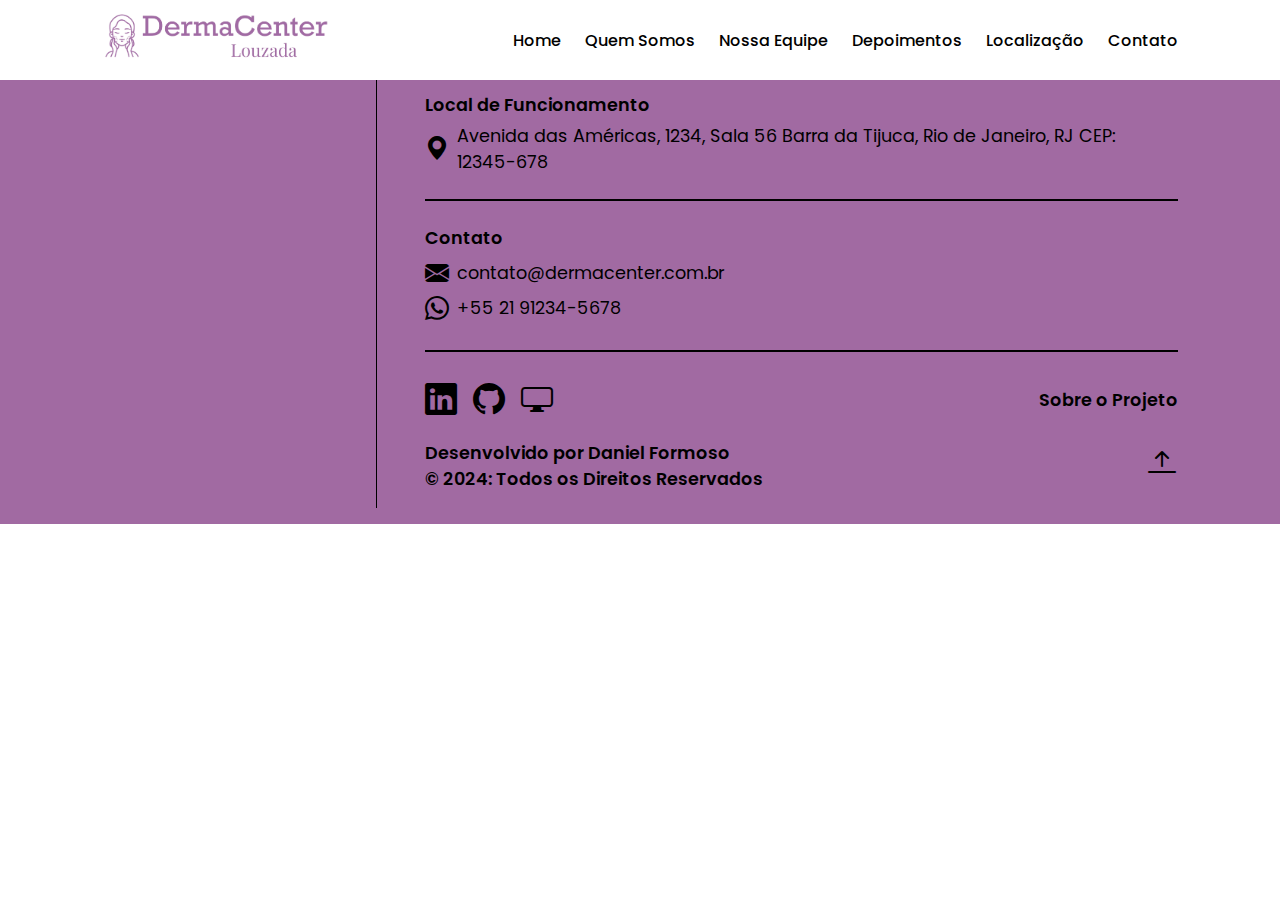
==== index.html @ 0e3beeb3 "Add files via upload" ====
<!DOCTYPE html>
<html lang="pt-br">
<head>
    <meta charset="UTF-8">
    <meta name="viewport" content="width=device-width, initial-scale=1.0">
    <title>DermaCenter Louzada - Home</title>
    <!-- Link CSS -->
    <link rel="stylesheet" href="css/css-main.css">
    <!-- Link Bootstrp -->
    <link rel="stylesheet" href="https://cdn.jsdelivr.net/npm/bootstrap-icons@1.11.3/font/bootstrap-icons.min.css">
</head>
<body>
    <header>
        <div class="header">

            <div class="logo-do-site">
                <img src="assets/logo/logo-lilas-icone.webp" alt="Logo da DermaCenter Louzada">
            </div>

            <div class="btn-abrir-menu" id="btn-abrir-menu">
                <i class="bi bi-list"></i>
            </div>


            <nav class="menu-desktop">
                <ul>
                    <li><a href="index.html">Home</a></li>
                    <li><a href="quem-somos.html">Quem Somos</a></li>
                    <li><a href="#">Nossa Equipe</a></li>
                    <li><a href="#">Depoimentos</a></li>
                    <li><a href="#">Localização</a></li>
                    <li><a href="#">Contato</a></li>
                </ul>
            </nav>

        </div>

        <div class="interface-header">

            <div class="menu-mobile" id="menu-mobile">
                <div class="btn-fechar-menu">
                    <i class="bi bi-x-lg"></i>
                </div>

                <nav>
                    <ul>
                        <li><a href="index.html">Home</a></li>
                        <li><a href="quem-somos.html">Quem Somos</a></li>
                        <li><a href="#">Nossa Equipe</a></li>
                        <li><a href="#">Depoimentos</a></li>
                        <li><a href="#">Localização</a></li>
                        <li><a href="#">Contato</a></li>
                        <li><a href="sobre-o-projeto.html">Sobre o Projeto</a></li>
                    </ul>
                </nav>

            </div>

            <div class="overlay-menu" id="overlay"></div>

        </div>

    </header>

    <main>

        <section>
            
        </section>

    </main>

    <footer>

        <div class="bg-footer">

            <div class="interface">

                <div class="container-footer">


                    <div class="logo-footer">
                        <img src="assets/logo/logo-dermacenter.webp" alt="Logo Clínica no Footer">
                    </div>

                    <div class="conteudo-footer">
                        <span>Médica Responável: Aline Louzada</span>
                        <span>CRMRJ 123456 RQE 7891011</span>
                        <span>Local de Funcionamento</span>
                        <div class="conteudo-local">
                            <i class="bi bi-geo-alt-fill"></i>
                            <p>Avenida das Américas, 1234, Sala 56
                                Barra da Tijuca, Rio de Janeiro, RJ
                                CEP: 12345-678</p>
                        </div>

                        <hr>

                        <div class="container-contato">
                            <span>Contato</span>
                            <div class="conteudo-contato">
                                <div class="email">
                                    <i class="bi bi-envelope-fill"></i>
                                    <p>contato@dermacenter.com.br</p>
                                </div><!--email-->

                                <div class="telefone">
                                    <i class="bi bi-whatsapp"></i>
                                    <p> +55 21 91234-5678</p>
                                </div><!--telefone-->
                            </div><!--conteudo-contato-->
                        </div><!--container-contato-->

                        <hr>

                        <div class="container-links">

                            <div class="conteudo-links">
                                <div class="links">
                                    <a href="#">
                                        <i class="bi bi-linkedin"></i>
                                    </a>
                                </div>
                                <div class="links">
                                    <a href="#">
                                        <i class="bi bi-github"></i>
                                    </a>
                                </div>
                                <div class="links">
                                    <a href="#">
                                        <i class="bi bi-display"></i>
                                    </a>
                                </div>
                            </div>

                            <div class="sobre-o-projeto">
                                <a href="sobre-o-projeto.html">
                                    Sobre o Projeto
                                </a>
                            
                            </div>
                        </div>

                        <div class="autor-do-site">
                            <div class="autor">
                                <span>Desenvolvido por Daniel Formoso</span>
                                <span>&copy; 2024: Todos os Direitos Reservados</span>
                            </div>
                            <div class="voltar-topo">
                                <a href="#topo-pagina"><i class="bi bi-arrow-bar-up"></i></a>
                            </div>
                        </div>

                            
                    </div><!--conteudo-footer-->
                </div><!--container-footer-->
            </div><!--interface-->
        </div><!--bg-footer-->

    </footer>

    <script src="script/menu.js"></script>
    <script src="https://cdn.jsdelivr.net/npm/swiper@11/swiper-bundle.min.js"></script>
</body>
</html>
---- css/css-main.css ----
/* ! FONTES */
@import url('fontes/fonts.css');

/* ! SOBRE O PROJETO */
@import url('sobre-o-projeto/sobre-o-projeto.css');

/* ! HEADER */
@import url('header/header.css');

/* ! FOOTER */
@import url('footer/footer.css');

/* ! PÁGINA PRINCIPAL */
@import url('pagina-principal/pagina-principal.css');

/* ! QUEM SOMOS */
@import url('quem-somos/quem-somos.css');



* {
    margin: 0;
    padding: 0;
    box-sizing: border-box;
    font-family: var(--fonte-poppins);
}

.interface {
    padding: 0 8%;
}

html {
    scroll-behavior: smooth;
}
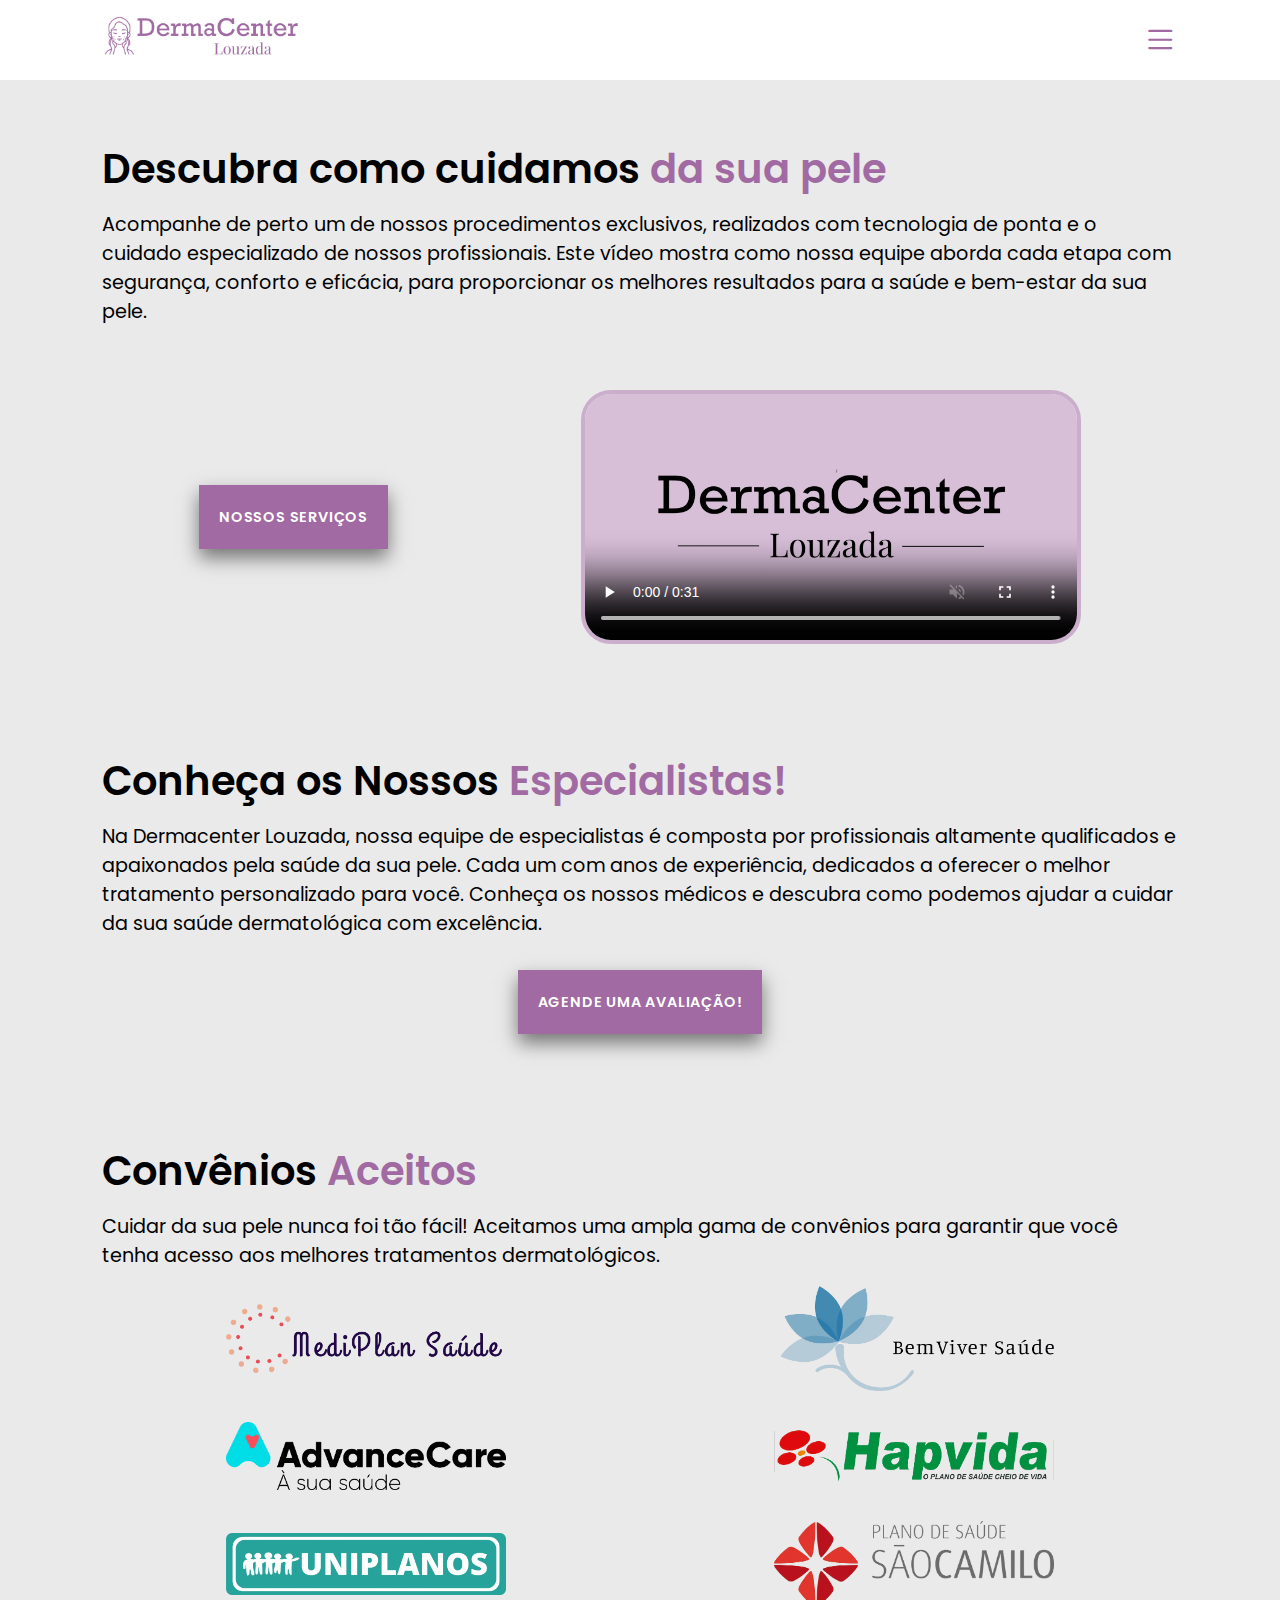
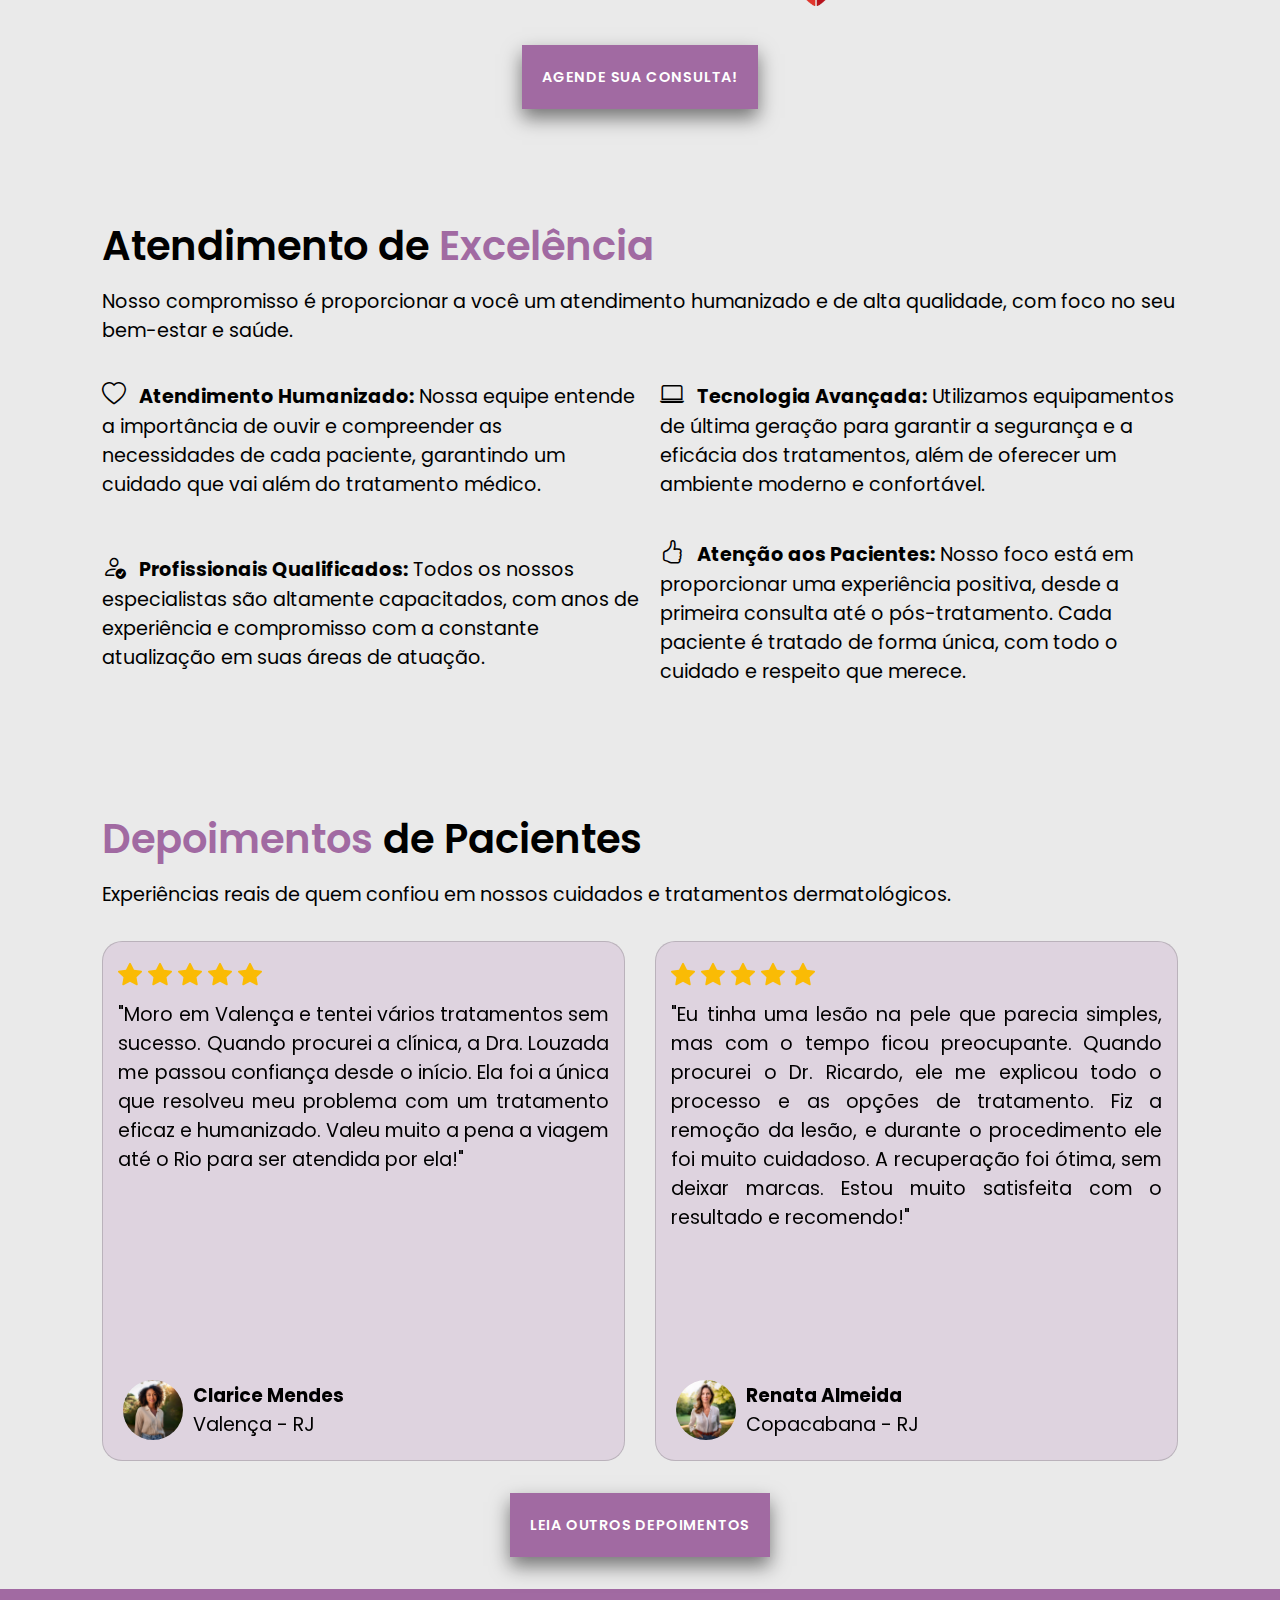
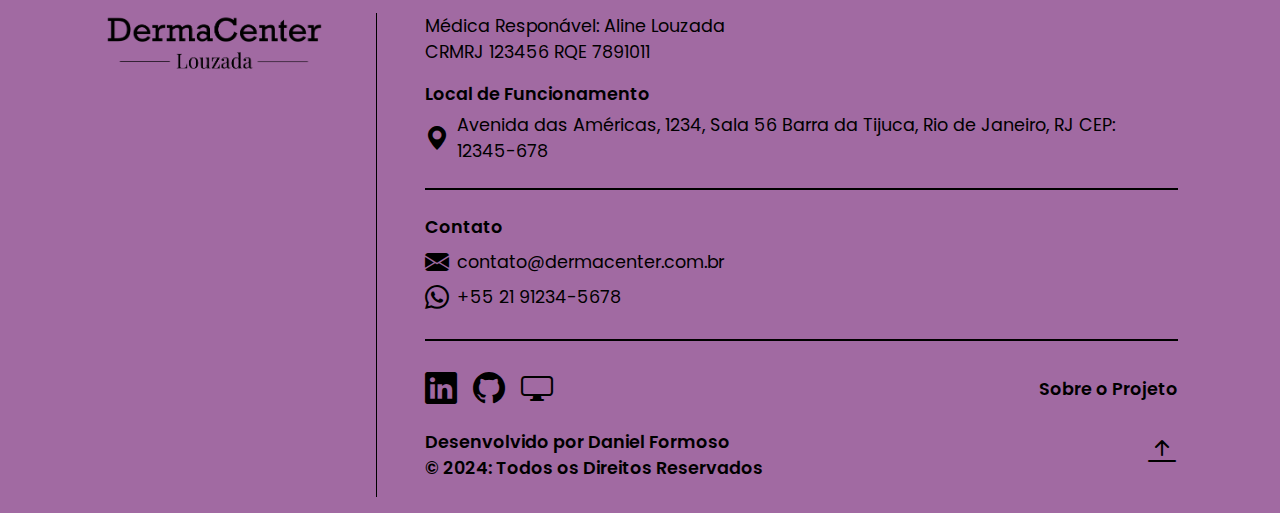
==== commit 0b07de7f: "Add files via upload" ====
--- a/index.html
+++ b/index.html
@@ -1,14 +1,24 @@
 <!DOCTYPE html>
 <html lang="pt-br">
+
 <head>
     <meta charset="UTF-8">
     <meta name="viewport" content="width=device-width, initial-scale=1.0">
     <title>DermaCenter Louzada - Home</title>
+
     <!-- Link CSS -->
-    <link rel="stylesheet" href="css/css-main.css">
+    <link rel="stylesheet" href="css/fontes/fonts.css"><!--GERAL-->
+    <link rel="stylesheet" href="css/header/header.css"><!--GERAL-->
+    <link rel="stylesheet" href="css/pagina-principal/pagina-principal.css">
+    <link rel="stylesheet" href="css/footer/footer.css"><!--GERAL-->
+
     <!-- Link Bootstrp -->
     <link rel="stylesheet" href="https://cdn.jsdelivr.net/npm/bootstrap-icons@1.11.3/font/bootstrap-icons.min.css">
+
+    <!-- Link Swiper -->
+    <link rel="stylesheet" href="https://cdn.jsdelivr.net/npm/swiper@11/swiper-bundle.min.css" />
 </head>
+
 <body>
     <header>
         <div class="header">
@@ -24,12 +34,13 @@
 
             <nav class="menu-desktop">
                 <ul>
-                    <li><a href="index.html">Home</a></li>
-                    <li><a href="quem-somos.html">Quem Somos</a></li>
-                    <li><a href="#">Nossa Equipe</a></li>
-                    <li><a href="#">Depoimentos</a></li>
-                    <li><a href="#">Localização</a></li>
-                    <li><a href="#">Contato</a></li>
+                    <li><a href="index.html">Home</a> |</li>
+                    <li><a href="quem-somos.html">Quem Somos</a> |</li>
+                    <li><a href="equipe.html">Nossa Equipe</a> |</li>
+                    <li><a href="procedimentos.html">Procedimentos</a> |</li>
+                    <li><a href="depoimentos.html">Depoimentos</a> |</li>
+                    <li><a href="contato.html">Fale Conosco</a> |</li>
+                    <li><a href="sobre-o-projeto.html">Sobre o Projeto</a></li>
                 </ul>
             </nav>
 
@@ -46,10 +57,10 @@
                     <ul>
                         <li><a href="index.html">Home</a></li>
                         <li><a href="quem-somos.html">Quem Somos</a></li>
-                        <li><a href="#">Nossa Equipe</a></li>
-                        <li><a href="#">Depoimentos</a></li>
-                        <li><a href="#">Localização</a></li>
-                        <li><a href="#">Contato</a></li>
+                        <li><a href="equipe.html">Nossa Equipe</a></li>
+                        <li><a href="procedimentos.html">Procedimentos</a></li>
+                        <li><a href="depoimentos.html">Depoimentos</a></li>
+                        <li><a href="contato.html">Fale Conosco</a></li>
                         <li><a href="sobre-o-projeto.html">Sobre o Projeto</a></li>
                     </ul>
                 </nav>
@@ -59,19 +70,408 @@
             <div class="overlay-menu" id="overlay"></div>
 
         </div>
-
     </header>
 
+
     <main>
 
+        <section id="topo-pagina" class="primeira-section">
+
+            <div class="interface">
+
+                <div class="conteudo">
+
+                    <h2>Descubra como cuidamos <label>da sua pele</label></h2>
+
+                    <p>
+                        Acompanhe de perto um de nossos procedimentos exclusivos, realizados com tecnologia de
+                        ponta
+                        e o cuidado especializado de nossos profissionais. Este vídeo mostra como nossa equipe
+                        aborda cada etapa com segurança, conforto e eficácia, para proporcionar os melhores
+                        resultados para a saúde e bem-estar da sua pele.
+                    </p>
+
+                </div><!--conteudo-->
+
+                <div class="container-botao-video">
+
+                    <div class="botao-procedimentos">
+                        <button>
+                            <a href="procedimentos.html">
+                                nossos serviços
+                            </a>                        
+                        </button>
+                    </div>
+
+
+                    <div class="video">
+                        <video class="mobile" controls muted poster="assets/video/banner-video-mobile.webp">
+                            <source src="assets/video/video-mobile.mp4">
+                        </video>
+
+                        <video class="desktop" controls muted poster="assets/video/banner-video-desktop.webp">
+                            <source src="assets/video/video-desktop.mp4">
+                        </video>
+
+                    </div><!--video-->
+
+                </div>
+
+            </div><!--interface-->
+
+        </section>
+
+
         <section>
-            
+
+            <div class="interface">
+
+                <div class="conteudo">
+
+                    <h2>Conheça os Nossos <label>Especialistas!</label></h2>
+
+                    <p>
+                        Na Dermacenter Louzada, nossa equipe de especialistas é composta por profissionais
+                        altamente qualificados e apaixonados pela saúde da sua pele. Cada um com anos de
+                        experiência, dedicados a oferecer o melhor tratamento personalizado para você. Conheça
+                        os nossos médicos e descubra como podemos ajudar a cuidar da sua saúde dermatológica com
+                        excelência.
+                    </p>
+
+                    <div class="botao-medicos">
+                        <button>
+                            <a href="procedimentos.html">
+                                Agende uma Avaliação!
+                            </a>
+                        </button>
+                    </div>
+
+                </div><!--conteudo-->
+
+            </div><!--interface-->
+
         </section>
 
+
+        <section>
+
+            <div class="interface">
+
+                <div class="conteudo">
+
+                    <h2>Convênios <label>Aceitos</label></h2>
+
+                    <p>
+                        Cuidar da sua pele nunca foi tão fácil! Aceitamos uma ampla gama de convênios para
+                        garantir que você tenha acesso aos melhores tratamentos dermatológicos.
+                    </p>
+
+                </div><!--conteudo-->
+
+                <div class="container-planos">
+                    <div class="logo-convenios">
+                        <img src="assets/logo-convenios/mediplan.webp">
+                    </div>
+                    <div class="logo-convenios">
+                        <img src="assets/logo-convenios/bem-viver.webp">
+                    </div>
+                    <div class="logo-convenios">
+                        <img src="assets/logo-convenios/advanced-care.webp">
+                    </div>
+                    <div class="logo-convenios">
+                        <img src="assets/logo-convenios/hapvida.webp">
+                    </div>
+                    <div class="logo-convenios">
+                        <img src="assets/logo-convenios/uniplanos.webp">
+                    </div>
+                    <div class="logo-convenios">
+                        <img src="assets/logo-convenios/sao-camilo.webp">
+                    </div>
+
+                </div><!--container-planos-->
+
+                <div class="botao-convenios">
+                    <button>
+                        <a href="contato.html">
+                            Agende Sua Consulta!
+                        </a>
+                    </button>
+                </div>
+
+            </div><!--interface-->
+
+        </section>
+
+
+        <section>
+
+            <div class="conteudo">
+
+                <div class="interface">
+
+                    <h2>Atendimento de <label>Excelência</label></h2>
+
+                    <p>
+                        Nosso compromisso é proporcionar a você um atendimento humanizado e de alta qualidade,
+                        com foco no seu bem-estar e saúde.
+                    </p>
+
+                </div>
+
+                <div class="lista-o-que-oferecemos">
+                    <div class="interface-lista">
+                        <ul>
+                            <li>
+                                <i class="bi bi-heart"></i>
+                                <strong>Atendimento Humanizado:</strong> Nossa equipe entende a importância de
+                                ouvir e compreender as necessidades de cada paciente, garantindo um cuidado que
+                                vai além do tratamento médico.
+                            </li>
+                            <li>
+                                <i class="bi bi-laptop"></i>
+                                <strong>Tecnologia Avançada:</strong> Utilizamos equipamentos de última geração
+                                para garantir a segurança e a eficácia dos tratamentos, além de oferecer um
+                                ambiente moderno e confortável.
+                            </li>
+                            <li>
+                                <i class="bi bi-person-check"></i>
+                                <strong>Profissionais Qualificados:</strong> Todos os nossos especialistas são
+                                altamente capacitados, com anos de experiência e compromisso com a constante
+                                atualização em suas áreas de atuação.
+                            </li>
+                            <li>
+                                <i class="bi bi-hand-thumbs-up"></i>
+                                <strong>Atenção aos Pacientes:</strong> Nosso foco está em proporcionar uma
+                                experiência positiva, desde a primeira consulta até o pós-tratamento. Cada
+                                paciente é tratado de forma única, com todo o cuidado e respeito que merece.
+                            </li>
+                        </ul>
+
+                    </div><!--interface-lista-->
+                </div><!--lista-o-que-oferecemos-->
+            </div><!--conteudo-->
+
+            <div class="container-opnioes">
+
+                <div class="interface">
+
+                    <h2><label>Depoimentos</label> de Pacientes</h2>
+
+                    <p>
+                        Experiências reais de quem confiou em nossos cuidados e tratamentos dermatológicos.
+                    </p>
+
+                </div>
+
+                <div class="swiper depoimentos">
+                    <!-- Additional required wrapper -->
+                    <div class="swiper-wrapper">
+                        <!-- Slides -->
+                        <div class="swiper-slide">
+                            <div class="depoimento-nota">
+                                <i class="bi bi-star-fill"></i>
+                                <i class="bi bi-star-fill"></i>
+                                <i class="bi bi-star-fill"></i>
+                                <i class="bi bi-star-fill"></i>
+                                <i class="bi bi-star-fill"></i>
+                            </div>
+
+                            <blockquote>
+                                "Moro em Valença e tentei vários tratamentos sem sucesso. Quando procurei a
+                                clínica, a Dra. Louzada me passou confiança desde o início. Ela foi a única
+                                que resolveu meu problema com um tratamento eficaz e humanizado. Valeu muito
+                                a pena a viagem até o Rio para ser atendida por ela!"
+                            </blockquote>
+
+                            <div class="depoimento-autor">
+                                <div class="imagem-autor">
+                                    <img src="assets/fotos-pessoas-depoimentos/pessoa-2.webp">
+                                </div><!--imagem-autor-->
+
+                                <div class="info-autor">
+                                    <h3>Clarice Mendes</h3>
+                                    <p>Valença - RJ</p>
+                                </div><!--info-autor-->
+                            </div><!--depoimento-autor-->
+                        </div>
+
+                        <div class="swiper-slide">
+                            <div class="depoimento-nota">
+                                <i class="bi bi-star-fill"></i>
+                                <i class="bi bi-star-fill"></i>
+                                <i class="bi bi-star-fill"></i>
+                                <i class="bi bi-star-fill"></i>
+                                <i class="bi bi-star-fill"></i>
+                            </div>
+
+                            <blockquote>
+                                "Eu tinha uma lesão na pele que parecia simples, mas com o tempo ficou
+                                preocupante. Quando procurei o Dr. Ricardo, ele me explicou todo o processo
+                                e as opções de tratamento. Fiz a remoção da lesão, e durante o procedimento
+                                ele foi muito cuidadoso. A recuperação foi ótima, sem deixar marcas. Estou
+                                muito satisfeita com o resultado e recomendo!"
+                            </blockquote>
+
+                            <div class="depoimento-autor">
+                                <div class="imagem-autor">
+                                    <img src="assets/fotos-pessoas-depoimentos/pessoa-3.webp">
+                                </div><!--imagem-autor-->
+
+                                <div class="info-autor">
+                                    <h3>Renata Almeida</h3>
+                                    <p>Copacabana - RJ</p>
+                                </div><!--info-autor-->
+                            </div><!--depoimento-autor-->
+                        </div>
+
+                        <div class="swiper-slide">
+                            <div class="depoimento-nota">
+                                <i class="bi bi-star-fill"></i>
+                                <i class="bi bi-star-fill"></i>
+                                <i class="bi bi-star-fill"></i>
+                                <i class="bi bi-star-fill"></i>
+                                <i class="bi bi-star-fill"></i>
+                            </div>
+
+                            <blockquote>
+                                "Fiz uma remoção de lesão com o Dr. Roberto Alves, e estou extremamente
+                                satisfeita com o resultado. Ele foi muito claro e cuidadoso, me explicando
+                                todo o processo e me deixando tranquila durante o procedimento. A
+                                recuperação foi rápida e sem complicações, e o melhor: a lesão foi
+                                completamente removida, sem deixar marcas. Sou muito grata e recomendo!"
+                            </blockquote>
+
+                            <div class="depoimento-autor">
+                                <div class="imagem-autor">
+                                    <img src="assets/fotos-pessoas-depoimentos/pessoa-1.webp">
+                                </div><!--imagem-autor-->
+
+                                <div class="info-autor">
+                                    <h3>Paulo Santos</h3>
+                                    <p>Nova Iguaçu - RJ</p>
+                                </div><!--info-autor-->
+                            </div><!--depoimento-autor-->
+                        </div>
+
+                        <div class="swiper-slide">
+                            <div class="depoimento-nota">
+                                <i class="bi bi-star-fill"></i>
+                                <i class="bi bi-star-fill"></i>
+                                <i class="bi bi-star-fill"></i>
+                                <i class="bi bi-star-fill"></i>
+                                <i class="bi bi-star-fill"></i>
+                            </div>
+
+                            <blockquote>
+                                "Descobri um pequeno sinal na pele que me preocupou, e procurei o Dr. Rafael
+                                Souza. Ele foi muito cuidadoso e me explicou sobre o melanoma e as opções de
+                                tratamento disponíveis. Graças a ele, o câncer foi diagnosticado cedo e
+                                removido com sucesso. O acompanhamento pós-operatório foi excelente. Hoje,
+                                me sinto segura e tranquila, e sou muito grata ao Dr. Rafael por todo o
+                                cuidado e atenção!"
+                            </blockquote>
+
+                            <div class="depoimento-autor">
+                                <div class="imagem-autor">
+                                    <img src="assets/fotos-pessoas-depoimentos/pessoa-4.webp">
+                                </div><!--imagem-autor-->
+
+                                <div class="info-autor">
+                                    <h3>Ana Beatriz</h3>
+                                    <p>Barra da Tijuca - RJ</p>
+                                </div><!--info-autor-->
+                            </div><!--depoimento-autor-->
+                        </div>
+
+                        <div class="swiper-slide">
+                            <div class="depoimento-nota">
+                                <i class="bi bi-star-fill"></i>
+                                <i class="bi bi-star-fill"></i>
+                                <i class="bi bi-star-fill"></i>
+                                <i class="bi bi-star-fill"></i>
+                                <i class="bi bi-star-fill"></i>
+                            </div>
+
+                            <blockquote>
+                                "Fiz uma remoção de uma lesão de pele com o Dr. Ricardo e fiquei muito
+                                impressionada com o profissionalismo e atenção durante todo o processo. Ele
+                                explicou cada passo do procedimento e me deixou muito tranquila. A
+                                recuperação foi excelente, e o resultado foi impecável, sem deixar marcas.
+                                Recomendo totalmente o Dr. Ricardo, ele é muito competente!"
+                            </blockquote>
+
+                            <div class="depoimento-autor">
+                                <div class="imagem-autor">
+                                    <img src="assets/fotos-pessoas-depoimentos/pessoa-5.webp">
+                                </div><!--imagem-autor-->
+
+                                <div class="info-autor">
+                                    <h3>Jéssica Chagas</h3>
+                                    <p>Duque de Caxias - RJ</p>
+                                </div><!--info-autor-->
+                            </div><!--depoimento-autor-->
+                        </div>
+
+                        <div class="swiper-slide">
+                            <div class="depoimento-nota">
+                                <i class="bi bi-star-fill"></i>
+                                <i class="bi bi-star-fill"></i>
+                                <i class="bi bi-star-fill"></i>
+                                <i class="bi bi-star-fill"></i>
+                                <i class="bi bi-star-fill"></i>
+                            </div>
+
+                            <blockquote>
+                                "A queda de cabelo estava me afetando muito, e procurei o Dr. Felipe em
+                                busca de ajuda. Ele me explicou as causas e o tratamento ideal para o meu
+                                caso. Segui o plano com disciplina, e em poucos meses já notei a diferença.
+                                Meu cabelo está mais forte, saudável e volumoso. Agradeço muito ao Dr.
+                                Felipe pela atenção e pelo cuidado durante todo o tratamento!"
+                            </blockquote>
+
+                            <div class="depoimento-autor">
+                                <div class="imagem-autor">
+                                    <img src="assets/fotos-pessoas-depoimentos/pessoa-6.webp">
+                                </div><!--imagem-autor-->
+
+                                <div class="info-autor">
+                                    <h3>Antônio Azambuja</h3>
+                                    <p>Realengo - RJ</p>
+                                </div><!--info-autor-->
+                            </div><!--depoimento-autor-->
+                        </div>
+
+                    </div>
+                    <!-- If we need pagination -->
+                    <div class="swiper-pagination"></div>
+
+                    <!-- If we need navigation buttons -->
+                    <div class="swiper-button-prev">
+                        <i class="bi bi-caret-left-fill"></i>
+                    </div>
+                    <div class="swiper-button-next">
+                        <i class="bi bi-caret-right-fill"></i>
+                    </div>
+
+
+                </div>
+
+            </div><!--container-opnios-->
+
+            <div class="botao-depoimentos">
+                <button>
+                    <a href="depoimentos.html">
+                        Leia outros depoimentos
+                    </a>
+                </button>
+            </div>
+            </div>
+
+        </section>
+
     </main>
 
     <footer>
-
         <div class="bg-footer">
 
             <div class="interface">
@@ -82,6 +482,7 @@
                     <div class="logo-footer">
                         <img src="assets/logo/logo-dermacenter.webp" alt="Logo Clínica no Footer">
                     </div>
+
 
                     <div class="conteudo-footer">
                         <span>Médica Responável: Aline Louzada</span>
@@ -117,17 +518,17 @@
 
                             <div class="conteudo-links">
                                 <div class="links">
-                                    <a href="#">
+                                    <a href="https://www.linkedin.com/in/danielformoso/" target="_blank">
                                         <i class="bi bi-linkedin"></i>
                                     </a>
                                 </div>
                                 <div class="links">
-                                    <a href="#">
+                                    <a href="https://github.com/Daniel-Formoso" target="_blank">
                                         <i class="bi bi-github"></i>
                                     </a>
                                 </div>
                                 <div class="links">
-                                    <a href="#">
+                                    <a href="https://meu-site-murex-chi.vercel.app/" target="_blank">
                                         <i class="bi bi-display"></i>
                                     </a>
                                 </div>
@@ -137,7 +538,7 @@
                                 <a href="sobre-o-projeto.html">
                                     Sobre o Projeto
                                 </a>
-                            
+
                             </div>
                         </div>
 
@@ -150,8 +551,6 @@
                                 <a href="#topo-pagina"><i class="bi bi-arrow-bar-up"></i></a>
                             </div>
                         </div>
-
-                            
                     </div><!--conteudo-footer-->
                 </div><!--container-footer-->
             </div><!--interface-->
@@ -159,7 +558,9 @@
 
     </footer>
 
+    <script src="https://cdn.jsdelivr.net/npm/swiper@11/swiper-bundle.min.js"></script>
+    <script src="script/pagina-principal/slider-depoimentos.js"></script>
     <script src="script/menu.js"></script>
-    <script src="https://cdn.jsdelivr.net/npm/swiper@11/swiper-bundle.min.js"></script>
 </body>
+
 </html>--- a/css/fontes/fonts.css
+++ b/css/fontes/fonts.css
@@ -0,0 +1,26 @@
+@import url('https://fonts.googleapis.com/css2?family=Poppins:ital,wght@0,100;0,200;0,300;0,400;0,500;0,600;0,700;0,800;0,900;1,100;1,200;1,300;1,400;1,500;1,600;1,700;1,800;1,900&display=swap');
+
+:root {
+    --fonte-montserrat: "Montserrat", sans-serif;
+    --fonte-garamond: "EB Garamond", serif;
+    --fonte-poppins: "Poppins", sans-serif;
+}
+
+* {
+    margin: 0;
+    padding: 0;
+    box-sizing: border-box;
+    font-family: var(--fonte-poppins);
+}
+
+.interface {
+    padding: 0 8%;
+}
+
+html {
+    scroll-behavior: smooth;
+}
+
+body {
+    background-color: #EAEAEA;
+}--- a/css/header/header.css
+++ b/css/header/header.css
@@ -0,0 +1,210 @@
+/* ! Header */
+header {
+  position: fixed;
+  top: 0;
+  /* background-color: #EAEAEA; */
+  background-color: #fff;
+  z-index: 77777;
+}
+
+.menu-desktop {
+  display: none;
+}
+
+.header {
+  display: flex;
+  height: 5rem;
+  padding: 0 8%;
+  align-items: center;
+}
+
+.logo-do-site img {
+  max-width: 50%;
+}
+
+.btn-abrir-menu {
+  font-size: 35px;
+  cursor: pointer;
+  /* color: #2C2D3F; */
+  color: #a16aa2;
+}
+
+.menu-mobile .btn-fechar-menu {
+  display: none;
+}
+
+.menu-mobile {
+  background-color: #fff;
+  height: 0;
+  position: absolute;
+  top: 5rem;
+  right: 5vw;
+  left: 5vw;
+  width: 90vw;
+  z-index: 99999;
+  box-shadow: 0px 7px 10px rgba(0, 0, 0, 0.5);
+  overflow: hidden;
+  transition: 0.7s;
+}
+
+.menu-mobile.ativo {
+  height: calc(26.5rem - 5rem);
+  border-top: 1px solid #a16aa2;
+}
+
+.menu-mobile.ativo ~ .overlay-menu {
+  display: block;
+}
+
+.menu-mobile nav ul {
+  list-style: none;
+  padding: 14px 0;
+  z-index: 88888;
+}
+
+.menu-mobile nav ul li {
+  padding: 0.6rem 2.2rem;
+}
+
+.menu-mobile nav ul li a {
+  text-decoration: none;
+  font-size: 0.75rem;
+  font-weight: 500;
+  line-height: 24px;
+  font-family: var(--fonte-poppins);
+  text-transform: uppercase;
+  color: #000;
+  letter-spacing: 0.05rem;
+  padding-bottom: 0.13rem;
+  transition: 0.3s ease-in-out;
+}
+
+.menu-mobile nav ul li a:hover {
+  color: #a16aa2;
+  /* border-bottom: 1px solid #A16AA2; */
+}
+
+.overlay-menu {
+  width: 100vw;
+  height: 100vh;
+  position: fixed;
+  top: 0;
+  left: 0;
+  display: none;
+}
+
+@media screen and (min-width: 768px) and (max-width: 992px) {
+  .logo-do-site img {
+    max-width: 30%;
+  }
+
+  .btn-abrir-menu {
+    font-size: 40px;
+  }
+
+  .header {
+    padding: 2.5% 8%;
+    height: 5rem;
+  }
+
+  .menu-mobile {
+    top: 5rem;
+  }
+
+  .menu-mobile nav ul li a {
+    font-size: 0.9rem;
+  }
+}
+
+@media screen and (min-width: 993px) and (max-width: 1239px) {
+  .logo-do-site img {
+    max-width: 25%;
+  }
+
+  .btn-abrir-menu {
+    font-size: 40px;
+  }
+
+  .header {
+    height: 5rem;
+  }
+
+  .menu-mobile {
+    top: 5rem;
+  }
+
+  .menu-mobile nav ul li a {
+    font-size: 1rem;
+  }
+}
+
+@media screen and (min-width: 1240px) and (max-width: 1365px) {
+  .menu-mobile,
+  .btn-abrir-menu,
+  .overlay-menu {
+    display: block;
+  }
+
+  header .menu-desktop {
+    display: none;
+  }
+
+  .logo-do-site img {
+    max-width: 200px;
+  }
+
+  .header {
+    width: 100vw;
+    display: flex;
+    justify-content: space-between;
+  }
+
+  .menu-desktop {
+    display: block;
+  }
+}
+
+@media screen and (min-width: 1366px) {
+  .header {
+    width: 100vw;
+    display: flex;
+    justify-content: space-between;
+  }
+
+  .logo-do-site img {
+    max-width: 250px;
+  }
+
+  .menu-mobile,
+  .btn-abrir-menu,
+  .overlay-menu {
+    display: none;
+  }
+
+  header .menu-desktop {
+    display: block;
+  }
+
+  .menu-desktop ul {
+    list-style: none;
+    display: flex;
+    gap: 5px;
+  }
+
+  .menu-desktop ul li a {
+    color: #000;
+    text-decoration: none;
+    transition: 0.3s ease-in-out;
+  }
+
+  .menu-desktop ul li a:hover {
+    color: #a16aa2;
+    border-bottom: 1px solid #a16aa2;
+  }
+}
+
+@media screen and (min-width: 1920px) {
+  .header {
+    padding: 0 10%;
+  }
+}
--- a/css/pagina-principal/pagina-principal.css
+++ b/css/pagina-principal/pagina-principal.css
@@ -0,0 +1,506 @@
+.primeira-section {
+  padding-top: 2rem;
+}
+
+.conteudo h2,
+.container-opnioes h2 {
+  margin-top: 7rem;
+  font-size: 2rem;
+  font-weight: 600;
+  line-height: 50px;
+}
+
+.conteudo h2 label,
+.container-opnioes h2 label {
+  color: #a16aa2;
+}
+
+.conteudo p,
+.container-opnioes p {
+  margin: 1rem 0;
+  font-size: 0.9rem;
+}
+
+.botao-procedimentos,
+.botao-medicos,
+.botao-convenios,
+.botao-depoimentos {
+  text-align: center;
+  margin: 2rem 0;
+}
+
+.botao-procedimentos button,
+.botao-medicos button,
+.botao-convenios button,
+.botao-depoimentos button {
+  height: 4rem;
+  background-color: #a16aa2;
+  color: #fff;
+  border: 0;
+  width: auto;
+  text-transform: uppercase;
+  font-weight: 600;
+  font-size: 0.9rem;
+  letter-spacing: 0.05rem;
+  cursor: pointer;
+  box-shadow: 0px 9px 18px rgba(0, 0, 0, 0.5);
+  transition: .5s;
+}
+
+.botao-procedimentos button a,
+.botao-medicos button a,
+.botao-convenios button a,
+.botao-depoimentos button a {
+  text-decoration: none;
+  padding: 20px 10px;
+  color: #fff;
+} 
+
+.botao-procedimentos button:hover,
+.botao-medicos button:hover,
+.botao-convenios button:hover,
+.botao-depoimentos button:hover {
+  background-color: #d8bfd8;
+}
+
+.botao-procedimentos button a:hover,
+.botao-medicos button a:hover,
+.botao-convenios button a:hover,
+.botao-depoimentos button a:hover {
+  color: #000;
+}
+
+.swiper.depoimentos {
+  padding: 0 8%;
+}
+
+.video .desktop {
+  display: none;
+}
+
+.video {
+  text-align: center;
+}
+
+.video video {
+  max-width: 300px;
+  border: 4px solid #cbadcc;
+  border-radius: 30px;
+}
+
+.container-planos {
+  width: 100%;
+  display: grid;
+  place-items: center;
+  column-gap: 20px;
+  row-gap: 20px;
+  grid-template-columns: repeat(2, 1fr);
+}
+
+.logo-convenios img {
+  width: 140px;
+}
+
+.lista-o-que-oferecemos ul {
+  list-style: none;
+  display: flex;
+  flex-direction: column;
+  align-items: center;
+  font-size: 0.9rem;
+  margin-bottom: 1rem;
+}
+
+.lista-o-que-oferecemos ul li {
+  margin-bottom: 1rem;
+}
+
+.lista-o-que-oferecemos ul li i {
+  padding-right: 0.5rem;
+  font-size: 1.5rem;
+}
+
+.swiper {
+  height: 400px;
+  margin-top: 1rem;
+}
+
+.interface-lista {
+  padding: 0 8%;
+}
+
+.swiper-slide {
+  border: 1px solid #59595943;
+  padding: 15px;
+  text-align: justify;
+  background-color: #cbadcc61;
+  border-radius: 20px;
+  width: 100%;
+}
+
+.swiper .swiper-button-prev,
+.swiper .swiper-button-next {
+  display: none;
+}
+
+.swiper-pagination {
+  display: none;
+}
+
+blockquote {
+  font-size: 0.9rem;
+}
+
+.depoimento-nota {
+  font-size: 1.5rem;
+  color: #fabb05;
+  margin-bottom: 0.5rem;
+}
+
+.depoimento-autor {
+  display: flex;
+  align-items: center;
+  margin-top: 1rem;
+  gap: 10px;
+  position: absolute;
+  bottom: 20px;
+  left: 20px;
+}
+
+.imagem-autor {
+  width: 60px;
+  height: 60px;
+}
+
+.imagem-autor img {
+  width: 100%;
+  height: 100%;
+  border-radius: 40px;
+}
+
+.info-autor p {
+  margin: 0;
+}
+
+@media screen and (min-width: 768px) and (max-width: 992px) {
+  /* main {
+    margin-top: 10rem;
+  } */
+
+  .conteudo h2,
+  .container-opnioes h2 {
+    font-size: 2.5rem;
+  }
+
+  .conteudo p,
+  .container-opnioes p {
+    /* margin: 1rem 0; */
+    font-size: 1rem;
+  }
+
+  .video .mobile {
+    display: none;
+  }
+
+  .video {
+    display: flex;
+    justify-content: center;
+  }
+
+  .video .desktop {
+    display: block;
+    max-width: 650px;
+  }
+
+  .botao-procedimentos button,
+  .botao-medicos button,
+  .botao-convenios button,
+  .botao-depoimentos button {
+    width: auto;
+    padding: 10px;
+    height: 4rem;
+  }
+
+  .logo-convenios img {
+    width: 200px;
+  }
+
+  .interface-lista {
+    padding: 0 8%;
+  }
+
+  .lista-o-que-oferecemos ul {
+    font-size: 1rem;
+    display: grid;
+    align-items: center;
+    column-gap: 20px;
+    grid-template-columns: 50% 50%;
+  }
+
+  .lista-o-que-oferecemos ul li i {
+    font-size: 1.5rem;
+  }
+
+  .swiper {
+    height: 450px;
+  }
+
+  .swiper-slide {
+    position: relative;
+  }
+
+  .depoimento-autor {
+    position: absolute;
+    bottom: 20px;
+    left: 20px;
+  }
+
+  .swiper .swiper-pagination {
+    display: none;
+  }
+}
+
+@media screen and (min-width: 993px) and (max-width: 1200px) {
+  /* main {
+    margin-top: 11rem;
+  } */
+
+  .conteudo h2,
+  .container-opnioes h2 {
+    margin-top: 7rem;
+    font-size: 2.5rem;
+    font-weight: 600;
+    line-height: 50px;
+  }
+
+  .conteudo p,
+  .container-opnioes p {
+    font-size: 1.2rem;
+  }
+
+  .video .mobile {
+    display: none;
+  }
+
+  .video {
+    display: flex;
+    justify-content: center;
+  }
+
+  .video .desktop {
+    display: block;
+    max-width: 700px;
+  }
+
+  .botao-procedimentos button,
+  .botao-medicos button,
+  .botao-convenios button,
+  .botao-depoimentos button {
+    width: auto;
+    padding: 10px;
+    height: 4rem;
+  }
+
+
+  .logo-convenios img {
+    width: 240px;
+  }
+
+  .interface-lista {
+    padding: 0 8%;
+  }
+
+  .lista-o-que-oferecemos ul {
+    font-size: 1.2rem;
+    display: grid;
+    align-items: center;
+    column-gap: 20px;
+    grid-template-columns: 50% 50%;
+  }
+
+  .swiper {
+    height: 520px;
+  }
+
+  .swiper-slide {
+    position: relative;
+  }
+
+  .depoimento-autor {
+    position: absolute;
+    bottom: 20px;
+    left: 20px;
+  }
+
+  blockquote {
+    font-size: 1.2rem;
+  }
+
+  .swiper .swiper-pagination {
+    display: none;
+  }
+}
+
+@media screen and (min-width: 1201px) {
+  /* main {
+    margin-top: 2em;
+  } */
+
+  .conteudo h2,
+  .container-opnioes h2 {
+    font-size: 2.5rem;
+  }
+
+  .conteudo p,
+  .container-opnioes p {
+    font-size: 1.2rem;
+  }
+
+  .container-botao-video {
+    display: flex;
+    align-items: center;
+    justify-content: space-around;
+    margin-top:4rem;
+  }
+
+  .video .mobile {
+    display: none;
+  }
+
+  .video {
+    display: flex;
+    justify-content: center;
+  }
+
+  .video .desktop {
+    display: block;
+    max-width: 500px;
+  }
+  
+  .botao-procedimentos button {
+    width: 80%;
+  }
+
+  .botao-procedimentos button,
+  .botao-medicos button,
+  .botao-convenios button,
+  .botao-depoimentos button {
+    width: auto;
+    padding: 10px;
+    height: 4rem;
+  }
+
+  blockquote {
+    font-size: 1.2rem;
+  }
+
+  .logo-convenios img {
+    width: 280px;
+  }
+
+  .interface-lista {
+    padding: 0 8%;
+  }
+
+  .lista-o-que-oferecemos ul {
+    font-size: 1.2rem;
+    display: grid;
+    align-items: center;
+    column-gap: 20px;
+    grid-template-columns: 50% 50%;
+  }
+
+  .swiper.depoimentos {
+    padding: 0 8%;
+  }
+
+}
+
+@media screen and (min-width: 1201px) and (max-width: 1430px) {
+  .swiper.depoimentos .swiper-button-next,
+  .swiper.depoimentos .swiper-button-prev {
+    display: none;
+  }
+}
+
+@media screen and (min-width: 1202px) {
+  .container-botao-video {
+    display: flex;
+    align-items: center;
+    justify-content: space-around;
+  }
+  
+  .swiper {
+    height: 520px;
+  }
+
+  .botao-procedimentos button,
+  .botao-medicos button,
+  .botao-convenios button,
+  .botao-depoimentos button {
+    width: auto;
+    padding: 10px;
+    height: 4rem;
+  }
+
+  .lista-o-que-oferecemos ul {
+    row-gap: 20px;
+    margin-top: 2rem;
+  }
+
+  .swiper.depoimentos {
+    margin-top: 2rem;
+  }
+
+  .swiper .swiper-button-prev {
+    left: 230px;
+  }
+
+  .swiper .swiper-button-next {
+    right: 230px;
+  }
+
+  .swiper .swiper-button-next,
+  .swiper .swiper-button-prev {
+    display: block;
+    color: #000;
+    font-size: 1rem;
+  }
+
+  .swiper .swiper-button-prev::after {
+    content: "";
+  }
+
+  .swiper .swiper-button-next::after {
+    content: "";
+  }
+
+  .swiper .swiper-button-prev {
+    left: 80px;
+    font-size: 2.5rem;
+    color: #a16aa2;
+  }
+
+  .swiper .swiper-button-next {
+    right: 80px;
+    font-size: 2.5rem;
+    color: #a16aa2;
+  }
+}
+
+@media screen and (min-width: 1920px) {
+  .conteudo p,
+  .container-opnioes p {
+    font-size: 1.4rem;
+  }
+
+  section .interface {
+    padding: 0 10%;
+  }
+
+  .container-botao-video {
+    display: flex;
+    align-items: center;
+    justify-content: space-around;
+  }
+
+}--- a/css/footer/footer.css
+++ b/css/footer/footer.css
@@ -0,0 +1,221 @@
+.bg-footer {
+  background-color: #a16aa2;
+  padding-bottom: 1rem;
+}
+
+.logo-footer img {
+  width: 12.5rem;
+  margin-top: 10%;
+}
+
+.conteudo-footer {
+  margin-top: 1rem;
+  display: flex;
+  flex-direction: column;
+  font-size: 0.9rem;
+}
+
+span:nth-of-type(2) {
+  margin-bottom: 1rem;
+}
+
+span:nth-of-type(3) {
+  font-size: 1rem;
+  font-weight: 600;
+  margin-bottom: 0.3rem;
+}
+
+.conteudo-local {
+  display: flex;
+  gap: 0.5rem;
+  align-items: center;
+}
+
+.conteudo-local i {
+  font-size: 1.5rem;
+}
+
+hr {
+  border: 0;
+  height: 2px;
+  background-color: #000;
+  margin: 1.5rem 0;
+}
+
+.container-contato {
+  display: flex;
+  flex-direction: column;
+}
+
+.container-contato p {
+  font-size: 0.9rem;
+}
+
+.conteudo-contato {
+  display: flex;
+  flex-direction: column;
+}
+
+.conteudo-contato .email,
+.telefone {
+  display: flex;
+  align-items: center;
+  gap: 0.5rem;
+}
+
+.container-contato span {
+  font-size: 1rem;
+  font-weight: 600;
+  margin-bottom: 0.3rem;
+}
+
+.conteudo-contato i {
+  font-size: 1.5rem;
+}
+
+.container-links {
+  width: 100%;
+  display: flex;
+  align-items: center;
+  justify-content: space-between;
+}
+
+.container-links .links a i {
+  font-size: 2rem;
+  color: #000;
+  transition: 0.6s ease-in-out;
+}
+
+.conteudo-links {
+  width: 50%;
+  display: flex;
+  gap: 1rem;
+}
+
+.conteudo-links .links a i:hover {
+  color: #fff;
+}
+
+.sobre-o-projeto a {
+  text-decoration: none;
+  color: #000;
+  font-weight: 600;
+  transition: 0.6s ease-in-out;
+}
+
+.sobre-o-projeto a:hover {
+  color: #fff;
+}
+
+.autor-do-site {
+  display: grid;
+  grid-template-columns: 80% 20%;
+  margin-top: 1rem;
+}
+
+.autor-do-site i {
+  font-size: 2rem;
+  position: absolute;
+  right: 8%;
+}
+
+.voltar-topo a {
+  color: #000;
+  transition: 0.6s;
+}
+
+.voltar-topo a:hover {
+  color: #fff;
+}
+
+.autor {
+  display: flex;
+  flex-direction: column;
+  font-weight: 600;
+  font-size: 0.9rem;
+}
+
+@media screen and (min-width: 768px) and (max-width: 992px) {
+  .logo-footer img {
+    margin: 0;
+    width: 12rem;
+  }
+
+  .logo-footer {
+    margin-top: 1rem;
+    margin-right: -0.5rem;
+    border-right: 1px solid #000;
+  }
+
+  .container-footer {
+    column-gap: 1rem;
+    overflow: hidden;
+    padding-top: 0.5rem;
+    display: grid;
+    grid-template-columns: 30% 70%;
+  }
+
+  .container-links {
+    width: 96.5%;
+    justify-content: space-between;
+  }
+}
+
+@media screen and (min-width: 993px) and (max-width: 1200px) {
+  .logo-footer img {
+    margin: 0;
+    width: 12rem;
+  }
+
+  .logo-footer {
+    margin-top: 1rem;
+    margin-right: 2rem;
+    border-right: 1px solid #000;
+  }
+
+  .container-footer {
+    /* column-gap: .5rem; */
+    overflow: hidden;
+    padding-top: 0.5rem;
+    display: grid;
+    grid-template-columns: 30% 70%;
+  }
+}
+
+@media screen and (min-width: 1201px) {
+  .logo-footer img {
+    margin: 0;
+    width: 14rem;
+  }
+
+  .logo-footer {
+    margin-top: 1rem;
+    margin-right: 3rem;
+    border-right: 1px solid #000;
+  }
+
+  .container-footer {
+    display: grid;
+    grid-template-columns: 30% 70%;
+    overflow: hidden;
+    padding-top: 0.5rem;
+  }
+
+  .container-footer span,
+  .conteudo-local,
+  .conteudo-contato p,
+  .sobre-o-projeto,
+  .autor-do-site .autor  {
+    font-size: 1.1rem;
+    /* color: red; */
+  }
+
+
+}
+
+@media screen and (min-width: 1920px) and (max-width: 1920px) {
+  .logo-footer img {
+    width: 16rem;
+    margin: 0 auto;
+  }
+}
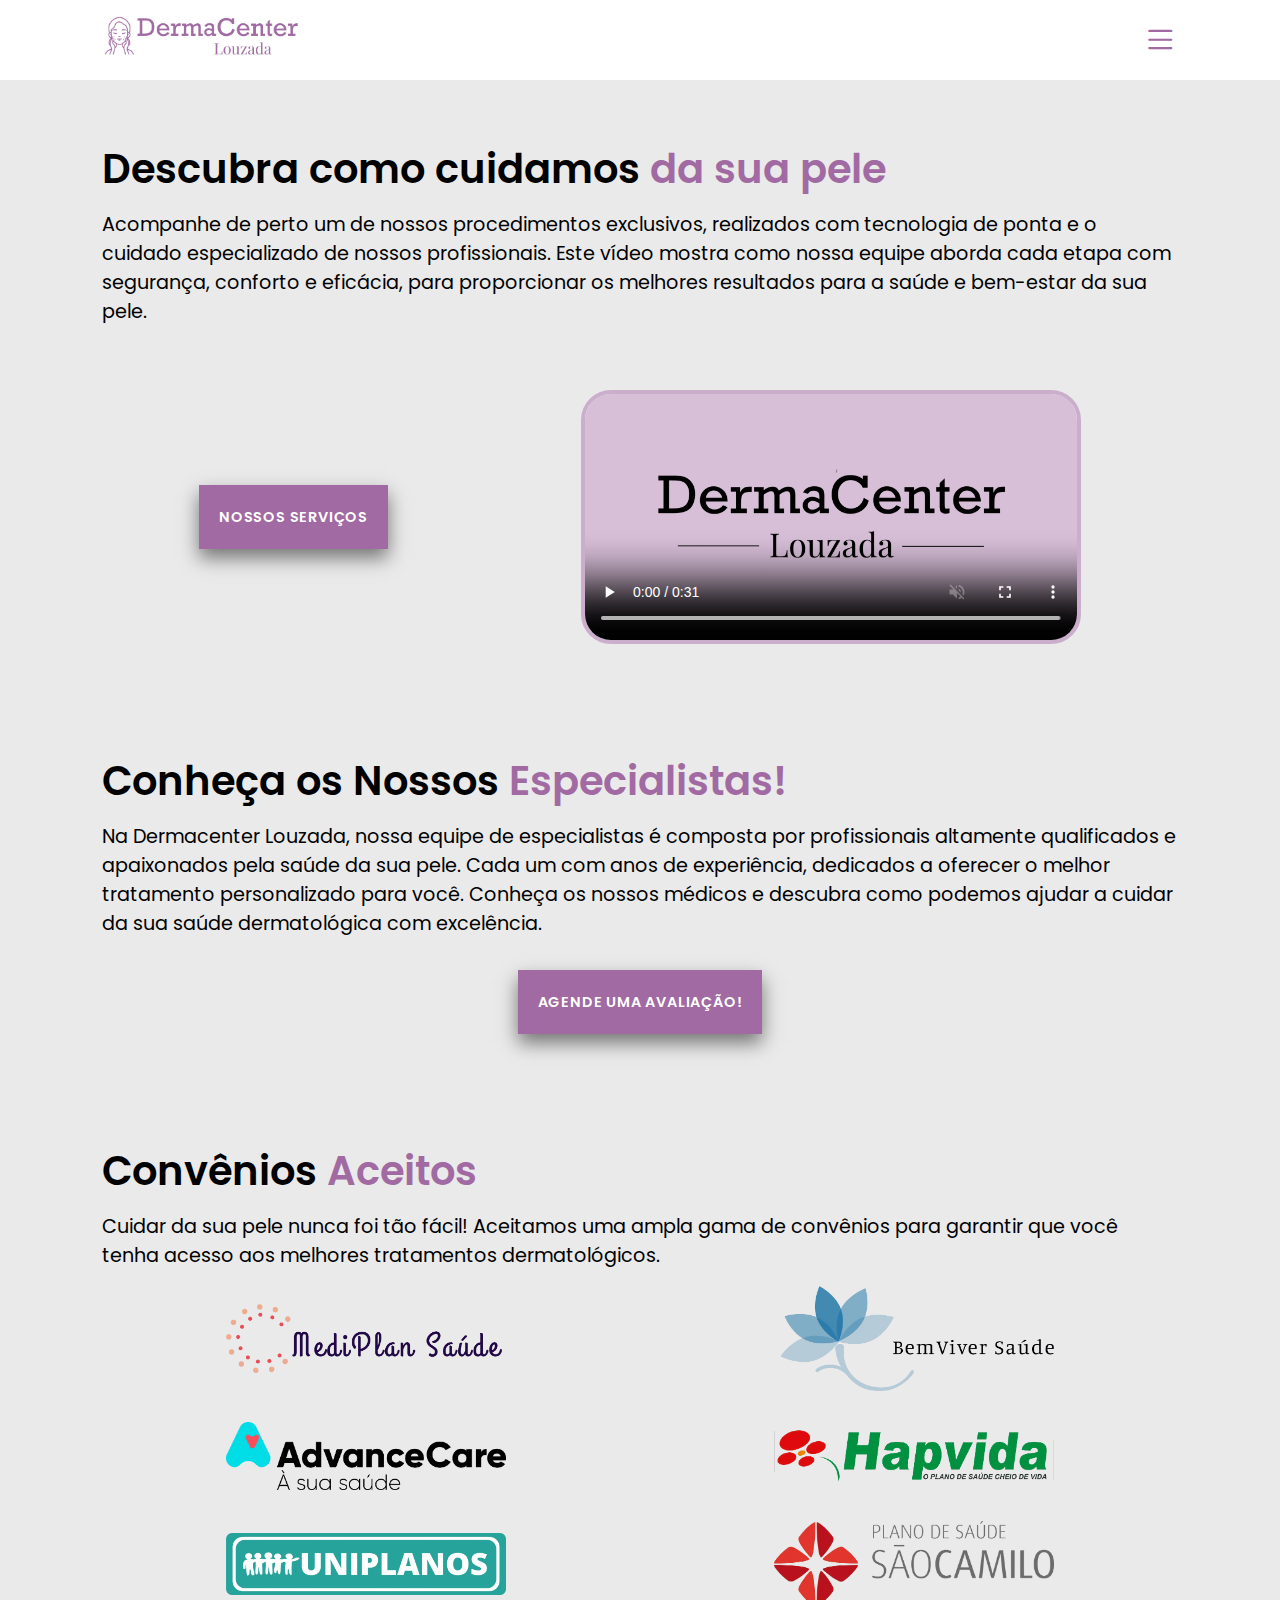
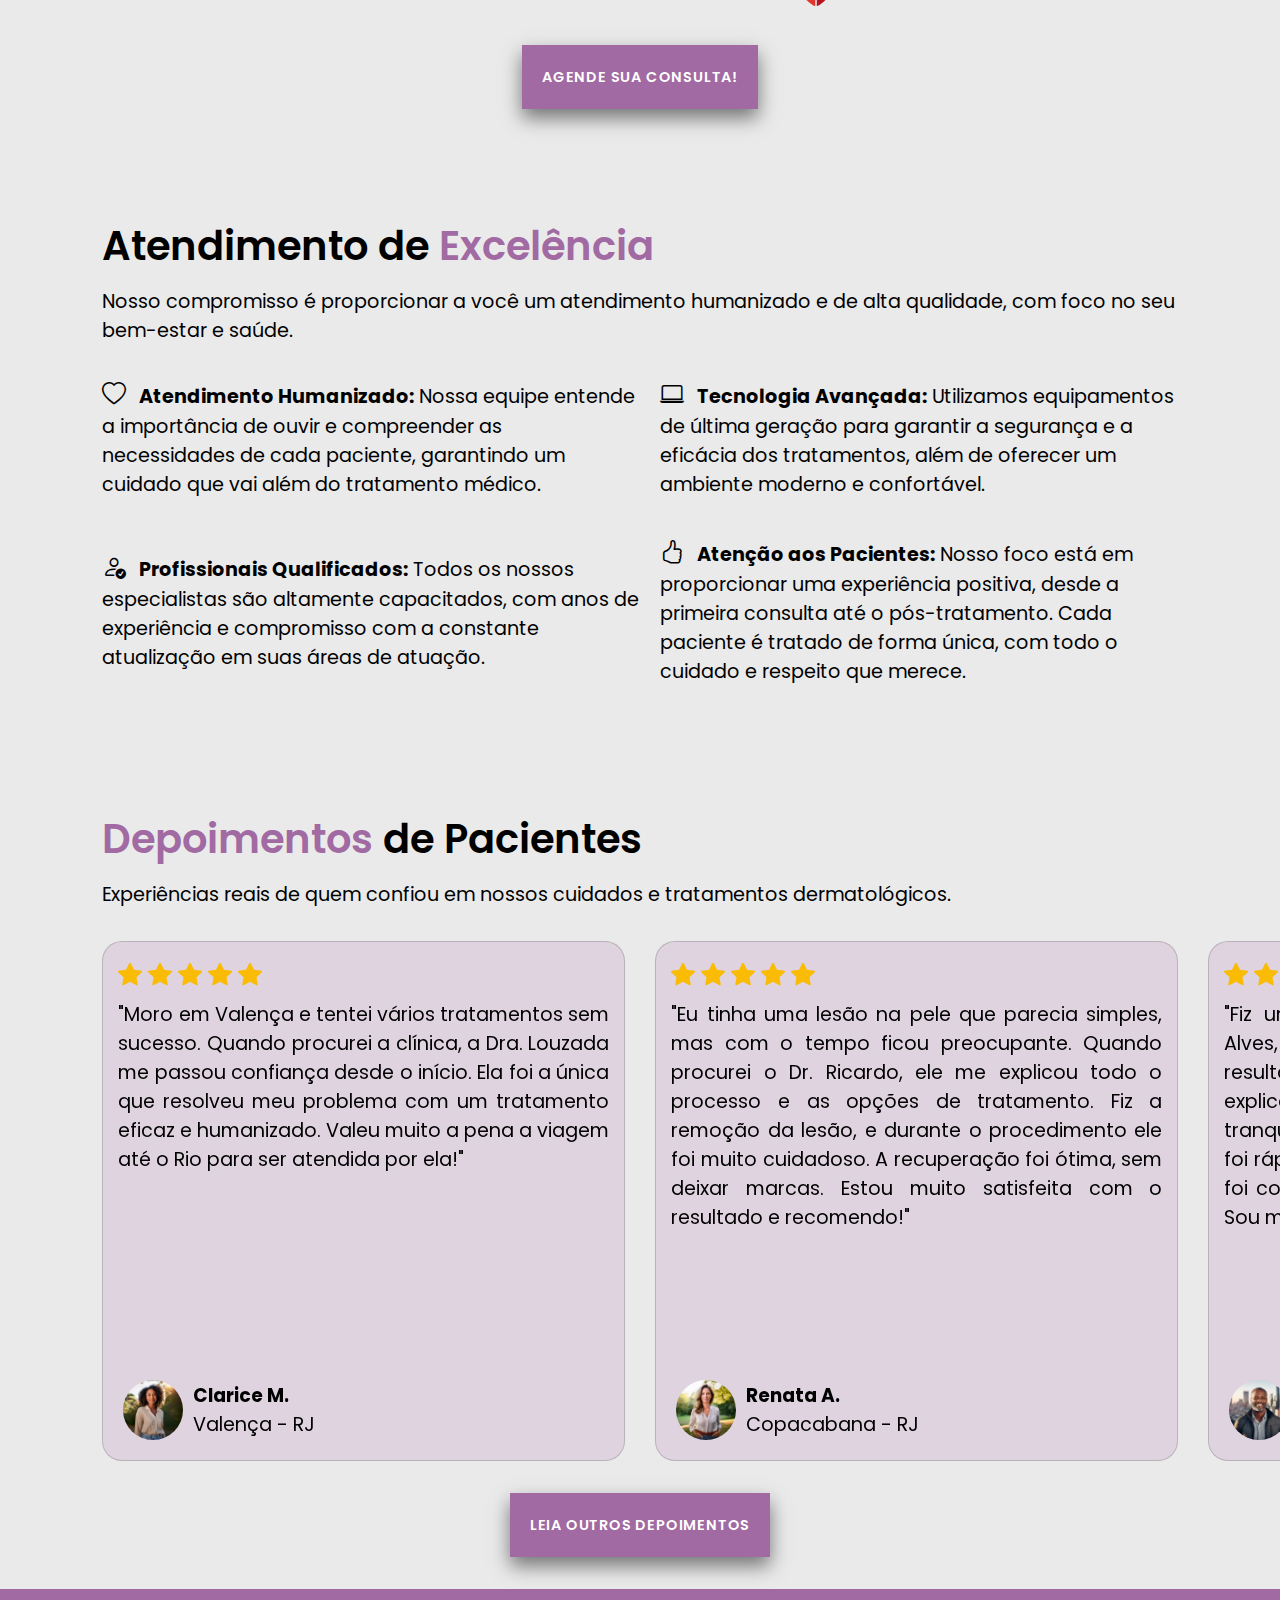
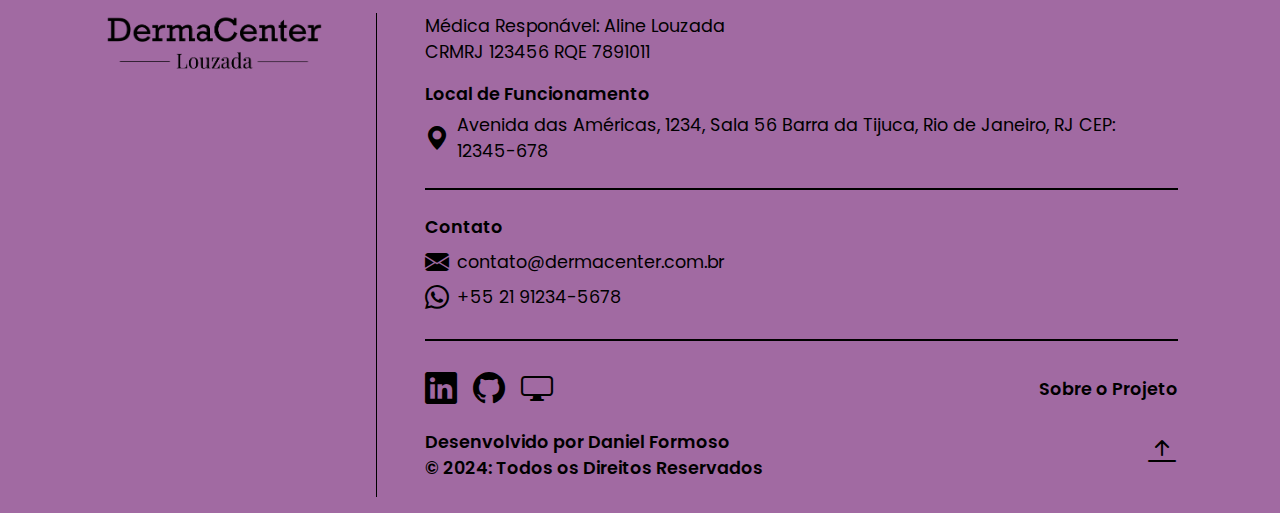
==== commit 3e8fb15c: "Add files via upload" ====
--- a/index.html
+++ b/index.html
@@ -24,7 +24,7 @@
         <div class="header">
 
             <div class="logo-do-site">
-                <img src="assets/logo/logo-lilas-icone.webp" alt="Logo da DermaCenter Louzada">
+                <img src="assets/logo/logo-lilas-icone.webp" alt="Logo da DermaCenter Louzada" loading="lazy">
             </div>
 
             <div class="btn-abrir-menu" id="btn-abrir-menu">
@@ -34,12 +34,12 @@
 
             <nav class="menu-desktop">
                 <ul>
-                    <li><a href="index.html">Home</a> |</li>
-                    <li><a href="quem-somos.html">Quem Somos</a> |</li>
-                    <li><a href="equipe.html">Nossa Equipe</a> |</li>
-                    <li><a href="procedimentos.html">Procedimentos</a> |</li>
-                    <li><a href="depoimentos.html">Depoimentos</a> |</li>
-                    <li><a href="contato.html">Fale Conosco</a> |</li>
+                    <li><a href="index.html">Home</a></li>
+                    <li><a href="quem-somos.html">Quem Somos</a></li>
+                    <li><a href="equipe.html">Nossa Equipe</a></li>
+                    <li><a href="procedimentos.html">Procedimentos</a></li>
+                    <li><a href="depoimentos.html">Depoimentos</a></li>
+                    <li><a href="contato.html">Fale Conosco</a></li>
                     <li><a href="sobre-o-projeto.html">Sobre o Projeto</a></li>
                 </ul>
             </nav>
@@ -105,11 +105,11 @@
 
 
                     <div class="video">
-                        <video class="mobile" controls muted poster="assets/video/banner-video-mobile.webp">
+                        <video class="mobile" controls muted poster="assets/video/banner-video-mobile.webp" loading="lazy">
                             <source src="assets/video/video-mobile.mp4">
                         </video>
 
-                        <video class="desktop" controls muted poster="assets/video/banner-video-desktop.webp">
+                        <video class="desktop" controls muted poster="assets/video/banner-video-desktop.webp" loading="lazy">
                             <source src="assets/video/video-desktop.mp4">
                         </video>
 
@@ -140,7 +140,7 @@
 
                     <div class="botao-medicos">
                         <button>
-                            <a href="procedimentos.html">
+                            <a href="contato.html">
                                 Agende uma Avaliação!
                             </a>
                         </button>
@@ -170,22 +170,22 @@
 
                 <div class="container-planos">
                     <div class="logo-convenios">
-                        <img src="assets/logo-convenios/mediplan.webp">
+                        <img src="assets/logo-convenios/mediplan.webp" loading="lazy">
                     </div>
                     <div class="logo-convenios">
-                        <img src="assets/logo-convenios/bem-viver.webp">
+                        <img src="assets/logo-convenios/bem-viver.webp" loading="lazy">
                     </div>
                     <div class="logo-convenios">
-                        <img src="assets/logo-convenios/advanced-care.webp">
+                        <img src="assets/logo-convenios/advanced-care.webp" loading="lazy">
                     </div>
                     <div class="logo-convenios">
-                        <img src="assets/logo-convenios/hapvida.webp">
+                        <img src="assets/logo-convenios/hapvida.webp" loading="lazy">
                     </div>
                     <div class="logo-convenios">
-                        <img src="assets/logo-convenios/uniplanos.webp">
+                        <img src="assets/logo-convenios/uniplanos.webp" loading="lazy">
                     </div>
                     <div class="logo-convenios">
-                        <img src="assets/logo-convenios/sao-camilo.webp">
+                        <img src="assets/logo-convenios/sao-camilo.webp" loading="lazy">
                     </div>
 
                 </div><!--container-planos-->
@@ -285,11 +285,11 @@
 
                             <div class="depoimento-autor">
                                 <div class="imagem-autor">
-                                    <img src="assets/fotos-pessoas-depoimentos/pessoa-2.webp">
+                                    <img src="assets/fotos-pessoas-depoimentos/pessoa-2.webp" loading="lazy">
                                 </div><!--imagem-autor-->
 
                                 <div class="info-autor">
-                                    <h3>Clarice Mendes</h3>
+                                    <h3>Clarice M.</h3>
                                     <p>Valença - RJ</p>
                                 </div><!--info-autor-->
                             </div><!--depoimento-autor-->
@@ -314,11 +314,11 @@
 
                             <div class="depoimento-autor">
                                 <div class="imagem-autor">
-                                    <img src="assets/fotos-pessoas-depoimentos/pessoa-3.webp">
+                                    <img src="assets/fotos-pessoas-depoimentos/pessoa-3.webp" loading="lazy">
                                 </div><!--imagem-autor-->
 
                                 <div class="info-autor">
-                                    <h3>Renata Almeida</h3>
+                                    <h3>Renata A.</h3>
                                     <p>Copacabana - RJ</p>
                                 </div><!--info-autor-->
                             </div><!--depoimento-autor-->
@@ -343,11 +343,11 @@
 
                             <div class="depoimento-autor">
                                 <div class="imagem-autor">
-                                    <img src="assets/fotos-pessoas-depoimentos/pessoa-1.webp">
+                                    <img src="assets/fotos-pessoas-depoimentos/pessoa-1.webp" loading="lazy">
                                 </div><!--imagem-autor-->
 
                                 <div class="info-autor">
-                                    <h3>Paulo Santos</h3>
+                                    <h3>Paulo S.</h3>
                                     <p>Nova Iguaçu - RJ</p>
                                 </div><!--info-autor-->
                             </div><!--depoimento-autor-->
@@ -373,11 +373,11 @@
 
                             <div class="depoimento-autor">
                                 <div class="imagem-autor">
-                                    <img src="assets/fotos-pessoas-depoimentos/pessoa-4.webp">
+                                    <img src="assets/fotos-pessoas-depoimentos/pessoa-4.webp" loading="lazy">
                                 </div><!--imagem-autor-->
 
                                 <div class="info-autor">
-                                    <h3>Ana Beatriz</h3>
+                                    <h3>Ana Beatriz F.</h3>
                                     <p>Barra da Tijuca - RJ</p>
                                 </div><!--info-autor-->
                             </div><!--depoimento-autor-->
@@ -402,11 +402,11 @@
 
                             <div class="depoimento-autor">
                                 <div class="imagem-autor">
-                                    <img src="assets/fotos-pessoas-depoimentos/pessoa-5.webp">
+                                    <img src="assets/fotos-pessoas-depoimentos/pessoa-5.webp" loading="lazy">
                                 </div><!--imagem-autor-->
 
                                 <div class="info-autor">
-                                    <h3>Jéssica Chagas</h3>
+                                    <h3>Jéssica C.</h3>
                                     <p>Duque de Caxias - RJ</p>
                                 </div><!--info-autor-->
                             </div><!--depoimento-autor-->
@@ -431,11 +431,11 @@
 
                             <div class="depoimento-autor">
                                 <div class="imagem-autor">
-                                    <img src="assets/fotos-pessoas-depoimentos/pessoa-6.webp">
+                                    <img src="assets/fotos-pessoas-depoimentos/pessoa-6.webp" loading="lazy">
                                 </div><!--imagem-autor-->
 
                                 <div class="info-autor">
-                                    <h3>Antônio Azambuja</h3>
+                                    <h3>Antônio A.</h3>
                                     <p>Realengo - RJ</p>
                                 </div><!--info-autor-->
                             </div><!--depoimento-autor-->
@@ -480,7 +480,7 @@
 
 
                     <div class="logo-footer">
-                        <img src="assets/logo/logo-dermacenter.webp" alt="Logo Clínica no Footer">
+                        <img src="assets/logo/logo-dermacenter.webp" alt="Logo Clínica no Footer" loading="lazy">
                     </div>
 
 
--- a/css/header/header.css
+++ b/css/header/header.css
@@ -88,7 +88,7 @@
   width: 100vw;
   height: 100vh;
   position: fixed;
-  top: 0;
+  top: 5rem;
   left: 0;
   display: none;
 }
@@ -140,8 +140,11 @@
 
 @media screen and (min-width: 1240px) and (max-width: 1365px) {
   .menu-mobile,
-  .btn-abrir-menu,
-  .overlay-menu {
+  .btn-abrir-menu {
+    display: block;
+  }
+
+  .menu-mobile.ativo ~ .overlay-menu {
     display: block;
   }
 
@@ -188,7 +191,11 @@
   .menu-desktop ul {
     list-style: none;
     display: flex;
-    gap: 5px;
+    gap: 1.5rem;
+  }
+
+  .menu-desktop ul {
+    font-size: .9rem;
   }
 
   .menu-desktop ul li a {
--- a/css/pagina-principal/pagina-principal.css
+++ b/css/pagina-principal/pagina-principal.css
@@ -120,7 +120,7 @@
 }
 
 .swiper {
-  height: 400px;
+  height: 450px;
   margin-top: 1rem;
 }
 
@@ -493,8 +493,8 @@
     font-size: 1.4rem;
   }
 
-  section .interface {
-    padding: 0 10%;
+  .lista-o-que-oferecemos ul {
+    font-size: 1.4rem;
   }
 
   .container-botao-video {
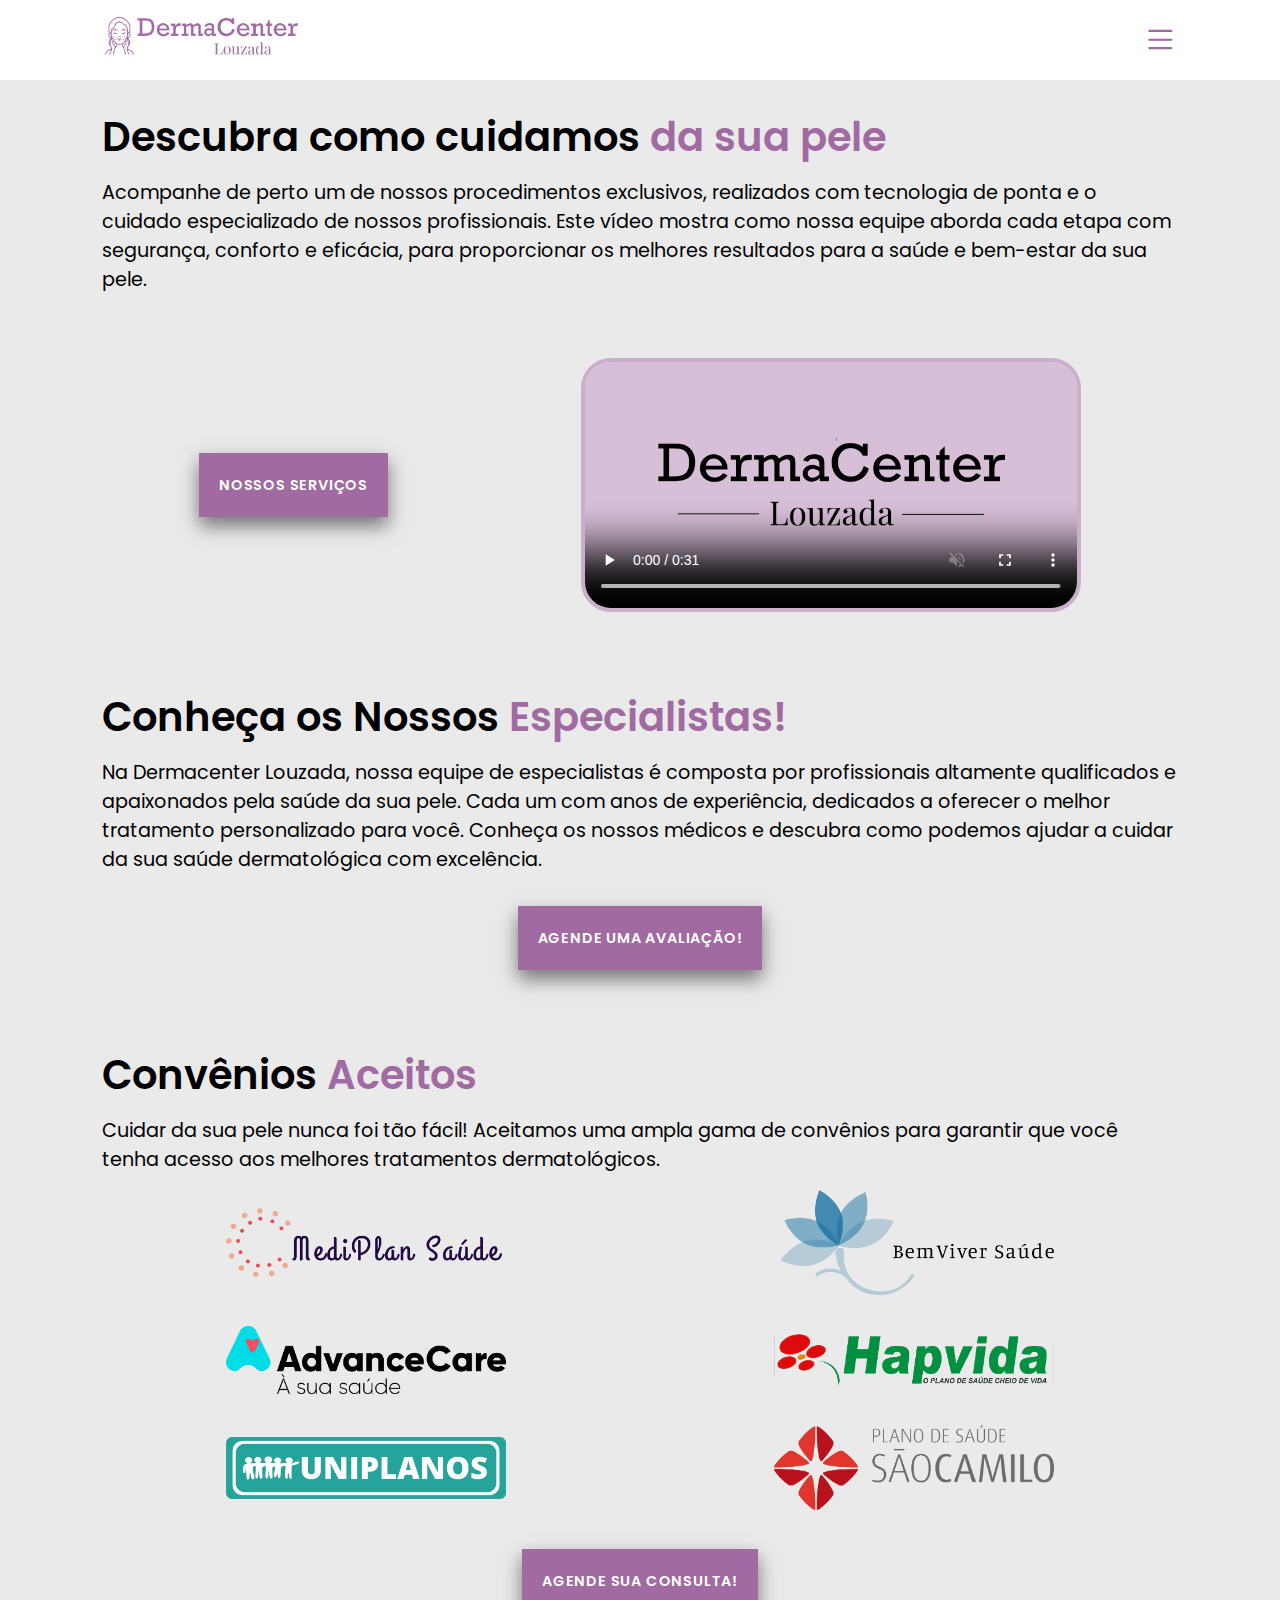
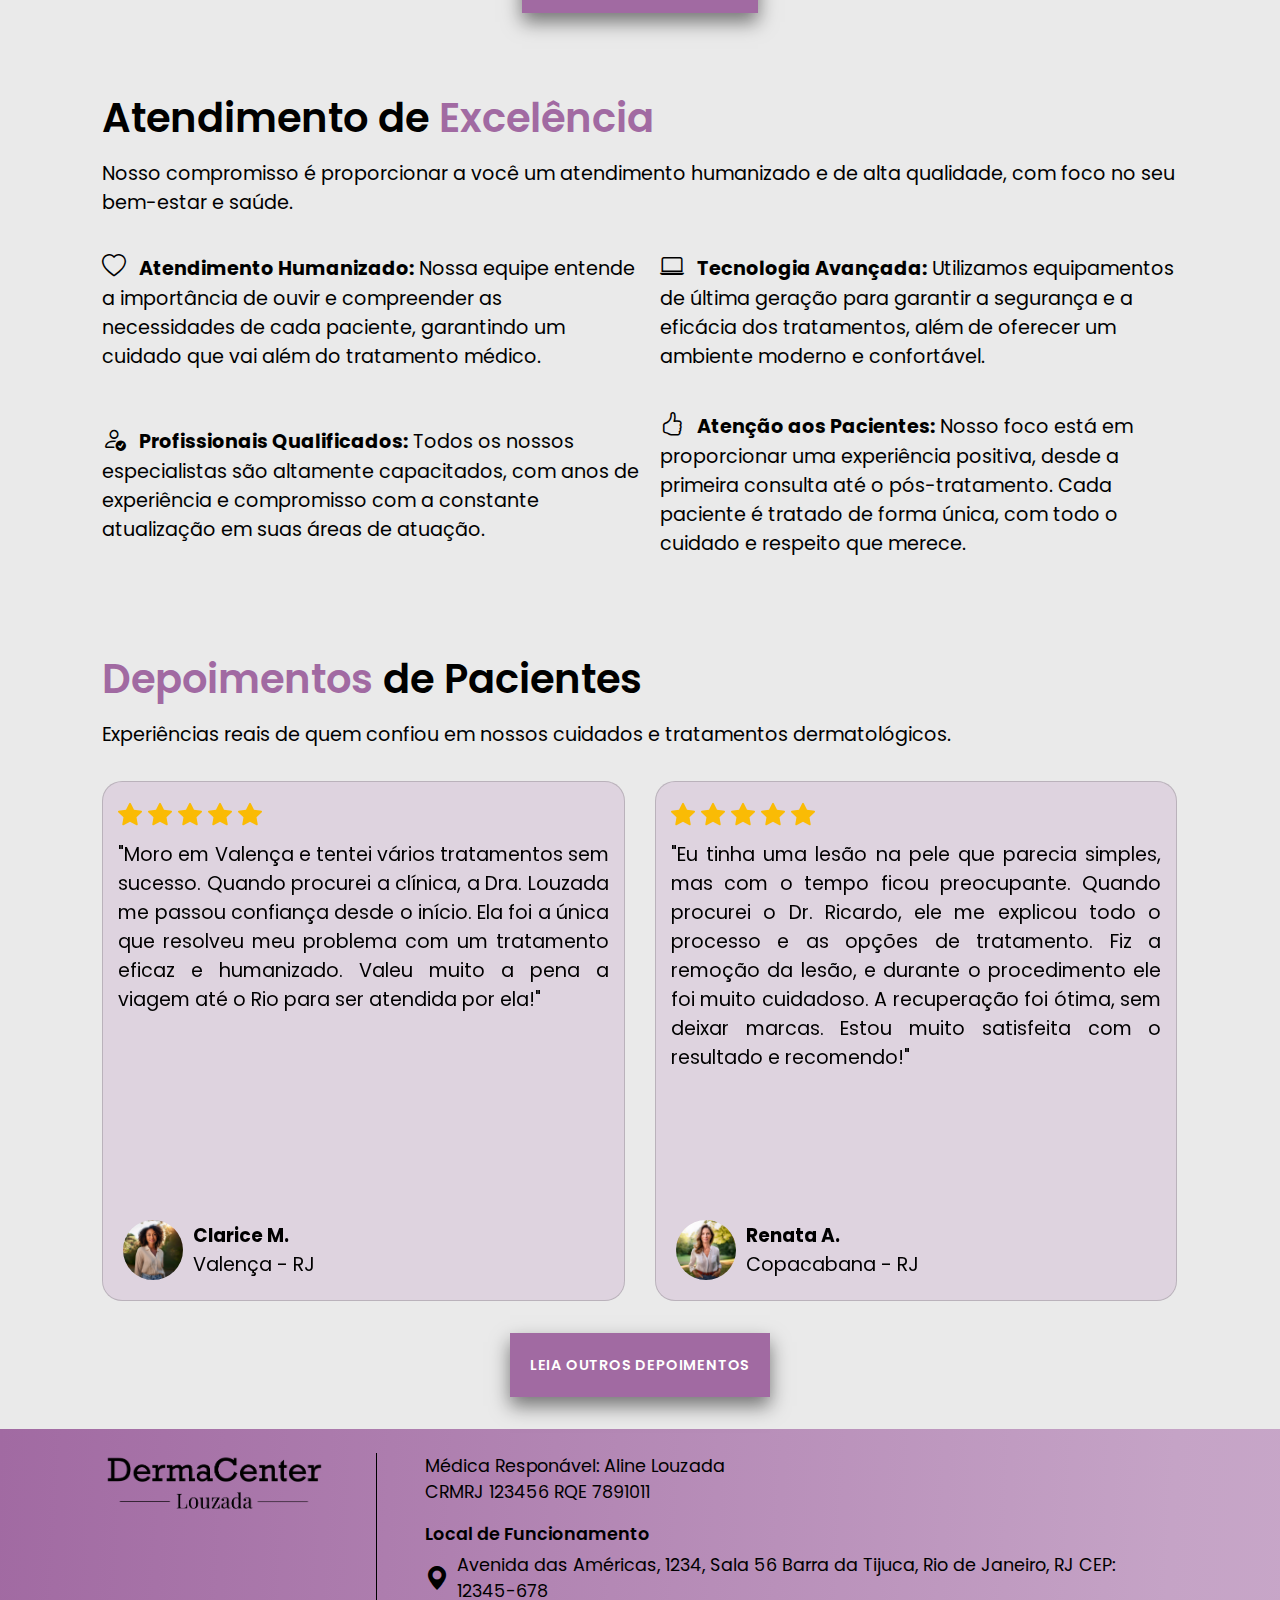
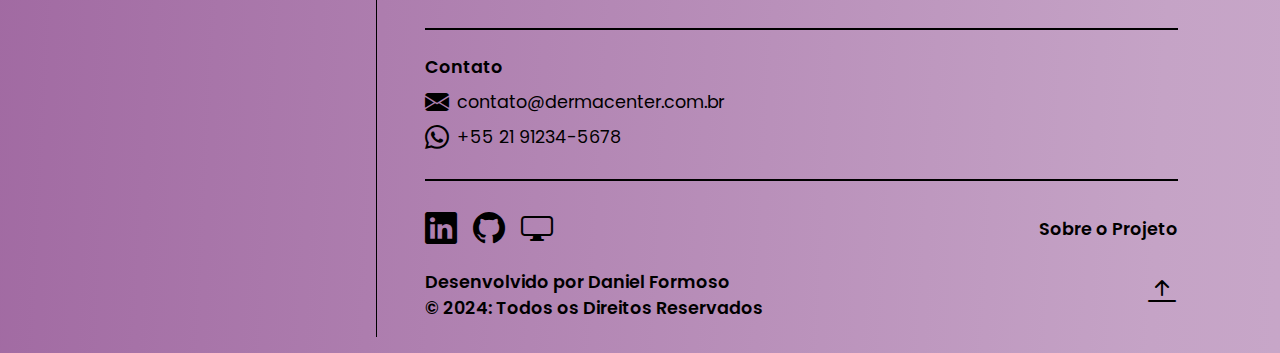
==== commit c70c43d8: "Add files via upload" ====
--- a/index.html
+++ b/index.html
@@ -471,7 +471,7 @@
 
     </main>
 
-    <footer>
+    <footer class="gradient-background">
         <div class="bg-footer">
 
             <div class="interface">
--- a/css/pagina-principal/pagina-principal.css
+++ b/css/pagina-principal/pagina-principal.css
@@ -4,7 +4,7 @@
 
 .conteudo h2,
 .container-opnioes h2 {
-  margin-top: 7rem;
+  margin-top: 5rem;
   font-size: 2rem;
   font-weight: 600;
   line-height: 50px;
@@ -71,7 +71,7 @@
 }
 
 .swiper.depoimentos {
-  padding: 0 8%;
+  margin: 0 8%;
 }
 
 .video .desktop {
@@ -120,7 +120,7 @@
 }
 
 .swiper {
-  height: 450px;
+  height: 400px;
   margin-top: 1rem;
 }
 
@@ -182,10 +182,6 @@
 }
 
 @media screen and (min-width: 768px) and (max-width: 992px) {
-  /* main {
-    margin-top: 10rem;
-  } */
-
   .conteudo h2,
   .container-opnioes h2 {
     font-size: 2.5rem;
@@ -226,7 +222,7 @@
 
   .interface-lista {
     padding: 0 8%;
-  }
+  } 
 
   .lista-o-que-oferecemos ul {
     font-size: 1rem;
@@ -256,6 +252,10 @@
 
   .swiper .swiper-pagination {
     display: none;
+  }
+
+  .info-autor p {
+    font-size: 1rem;
   }
 }
 
@@ -409,10 +409,6 @@
     grid-template-columns: 50% 50%;
   }
 
-  .swiper.depoimentos {
-    padding: 0 8%;
-  }
-
 }
 
 @media screen and (min-width: 1201px) and (max-width: 1430px) {
@@ -451,15 +447,20 @@
     margin-top: 2rem;
   }
 
+  .swiper .swiper-button-next,
   .swiper .swiper-button-prev {
+    display: none;
+  }
+
+  /* .swiper .swiper-button-prev {
     left: 230px;
   }
 
   .swiper .swiper-button-next {
     right: 230px;
-  }
-
-  .swiper .swiper-button-next,
+  } */
+
+  /* .swiper .swiper-button-next,
   .swiper .swiper-button-prev {
     display: block;
     color: #000;
@@ -484,10 +485,14 @@
     right: 80px;
     font-size: 2.5rem;
     color: #a16aa2;
-  }
+  } */
 }
 
 @media screen and (min-width: 1920px) {
+  .primeira-section {
+    padding-top: 7rem;
+  }
+
   .conteudo p,
   .container-opnioes p {
     font-size: 1.4rem;
@@ -503,4 +508,8 @@
     justify-content: space-around;
   }
 
+  .info-autor p {
+    font-size: 1.2rem;
+  }
+
 }--- a/css/footer/footer.css
+++ b/css/footer/footer.css
@@ -1,5 +1,22 @@
+.gradient-background {
+  background: linear-gradient(273deg,#d8bfd8,#c5a3c6,#a16aa2);
+  background-size: 180% 180%;
+  animation: gradient-animation 6s ease infinite;
+}
+
+@keyframes gradient-animation {
+  0% {
+    background-position: 0% 50%;
+  }
+  50% {
+    background-position: 100% 50%;
+  }
+  100% {
+    background-position: 0% 50%;
+  }
+}
+
 .bg-footer {
-  background-color: #a16aa2;
   padding-bottom: 1rem;
 }
 
@@ -205,12 +222,10 @@
   .conteudo-local,
   .conteudo-contato p,
   .sobre-o-projeto,
-  .autor-do-site .autor  {
+  .autor-do-site .autor {
     font-size: 1.1rem;
     /* color: red; */
   }
-
-
 }
 
 @media screen and (min-width: 1920px) and (max-width: 1920px) {
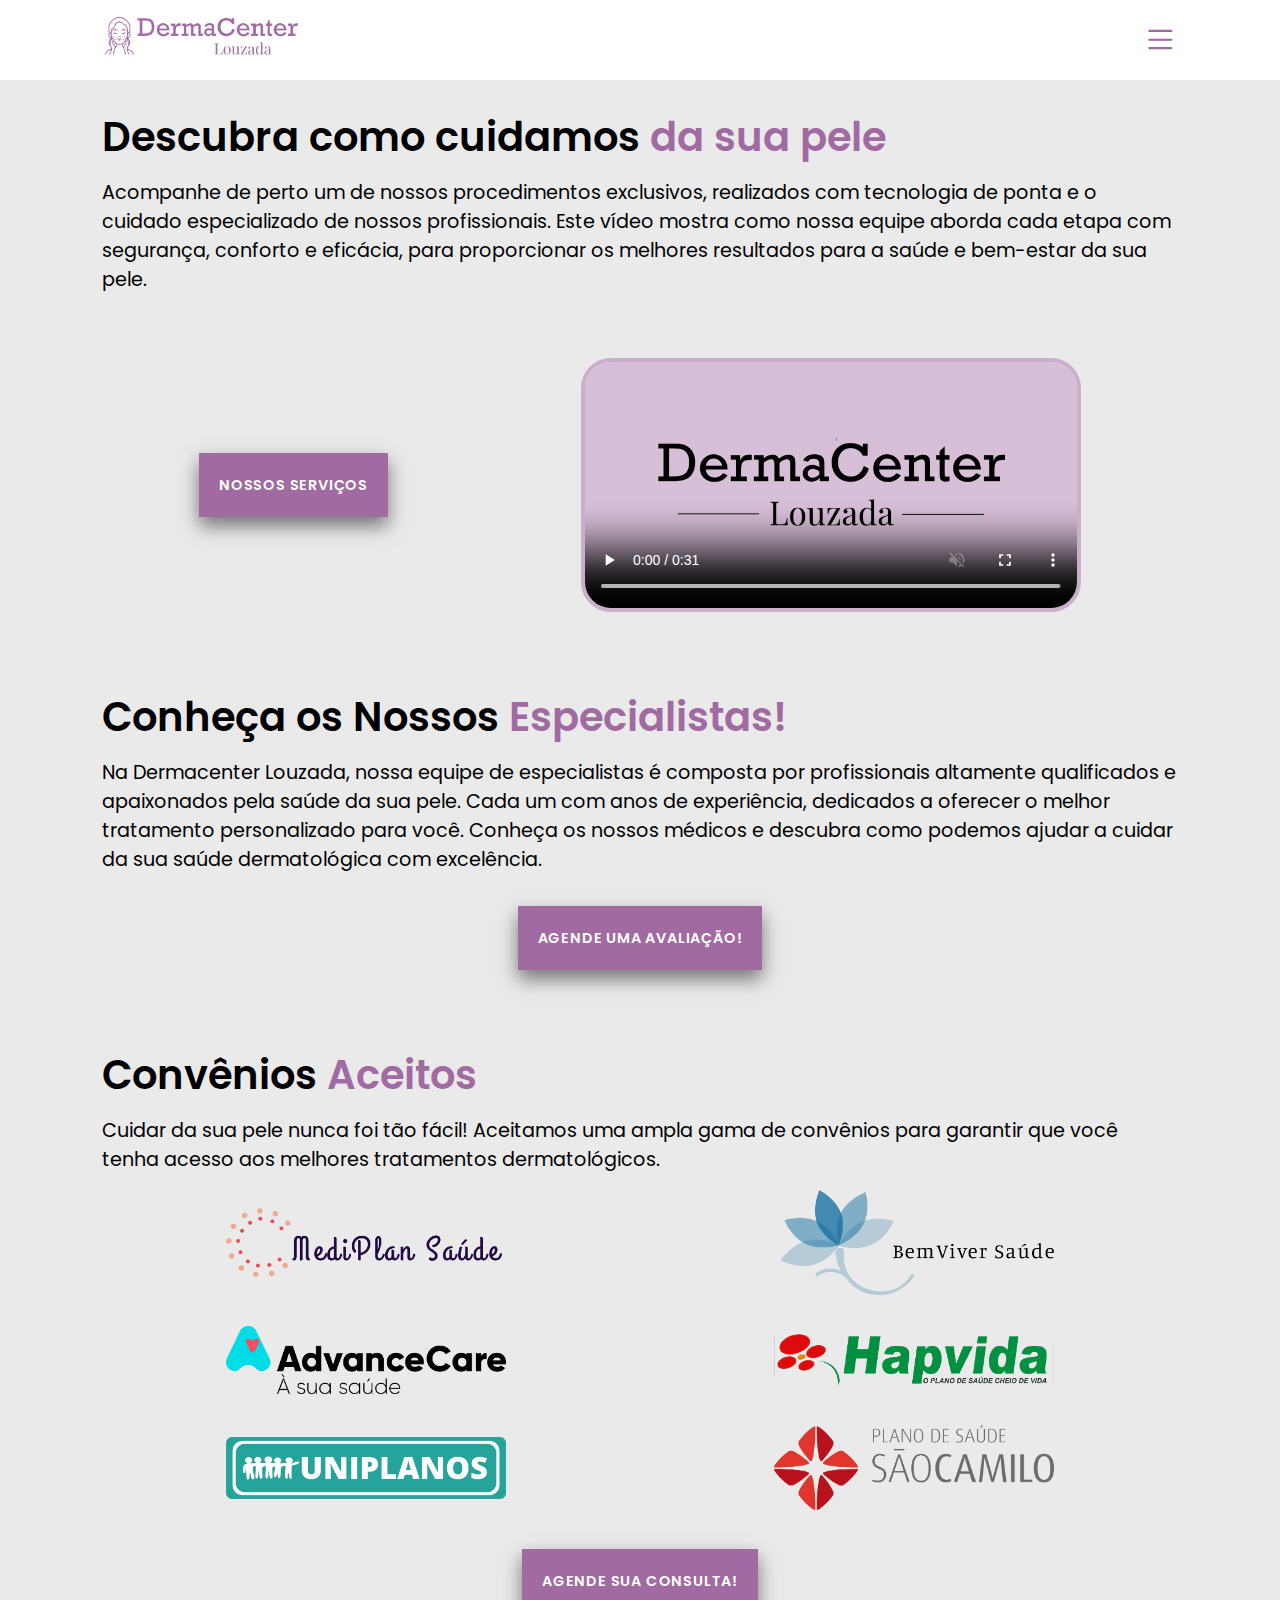
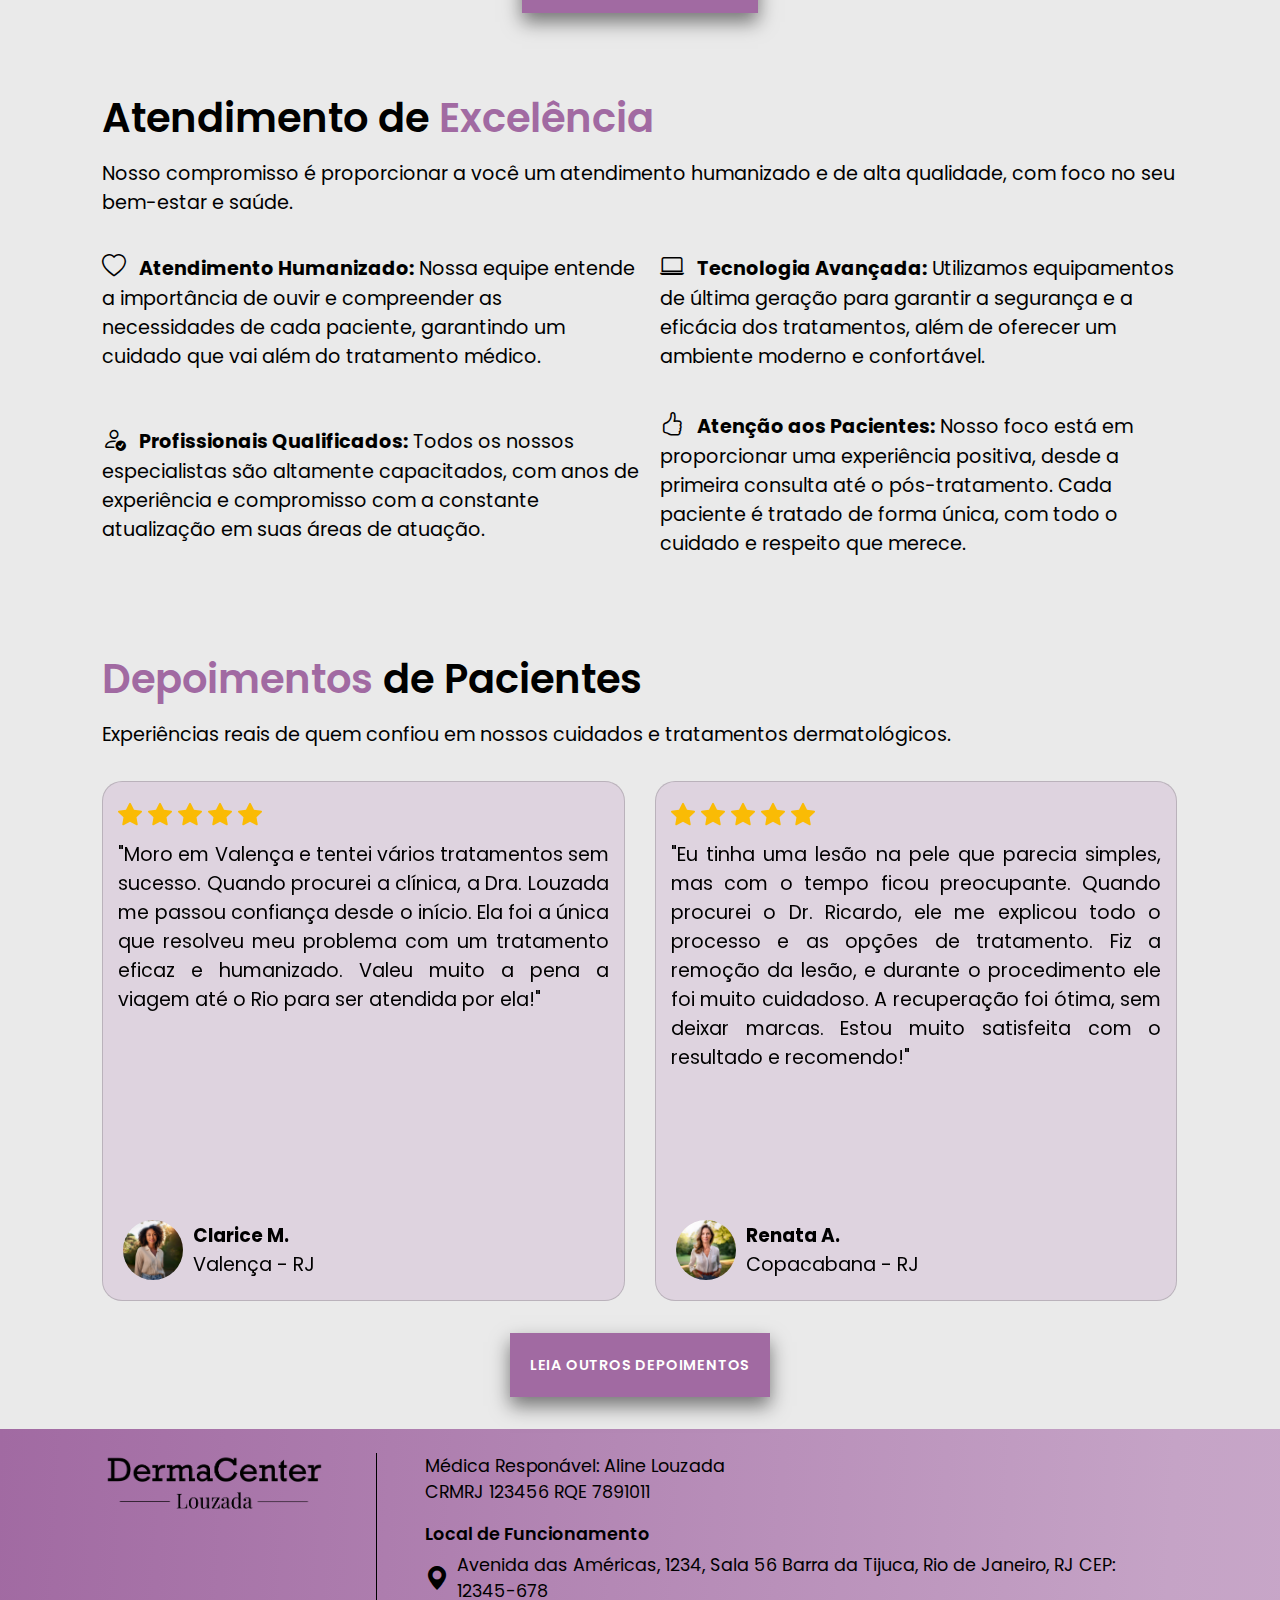
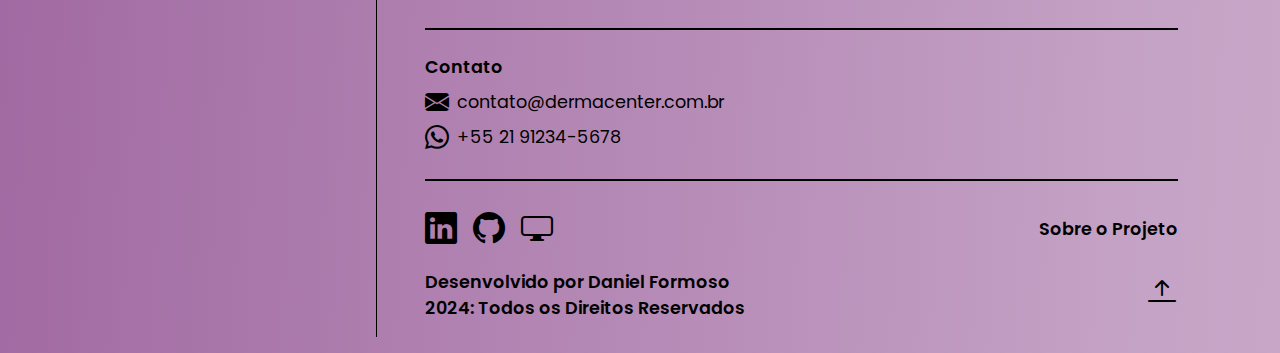
==== commit bdcd9856: "Update index.html" ====
--- a/index.html
+++ b/index.html
@@ -545,7 +545,7 @@
                         <div class="autor-do-site">
                             <div class="autor">
                                 <span>Desenvolvido por Daniel Formoso</span>
-                                <span>&copy; 2024: Todos os Direitos Reservados</span>
+                                <span>2024: Todos os Direitos Reservados</span>
                             </div>
                             <div class="voltar-topo">
                                 <a href="#topo-pagina"><i class="bi bi-arrow-bar-up"></i></a>
@@ -563,4 +563,4 @@
     <script src="script/menu.js"></script>
 </body>
 
-</html>+</html>
